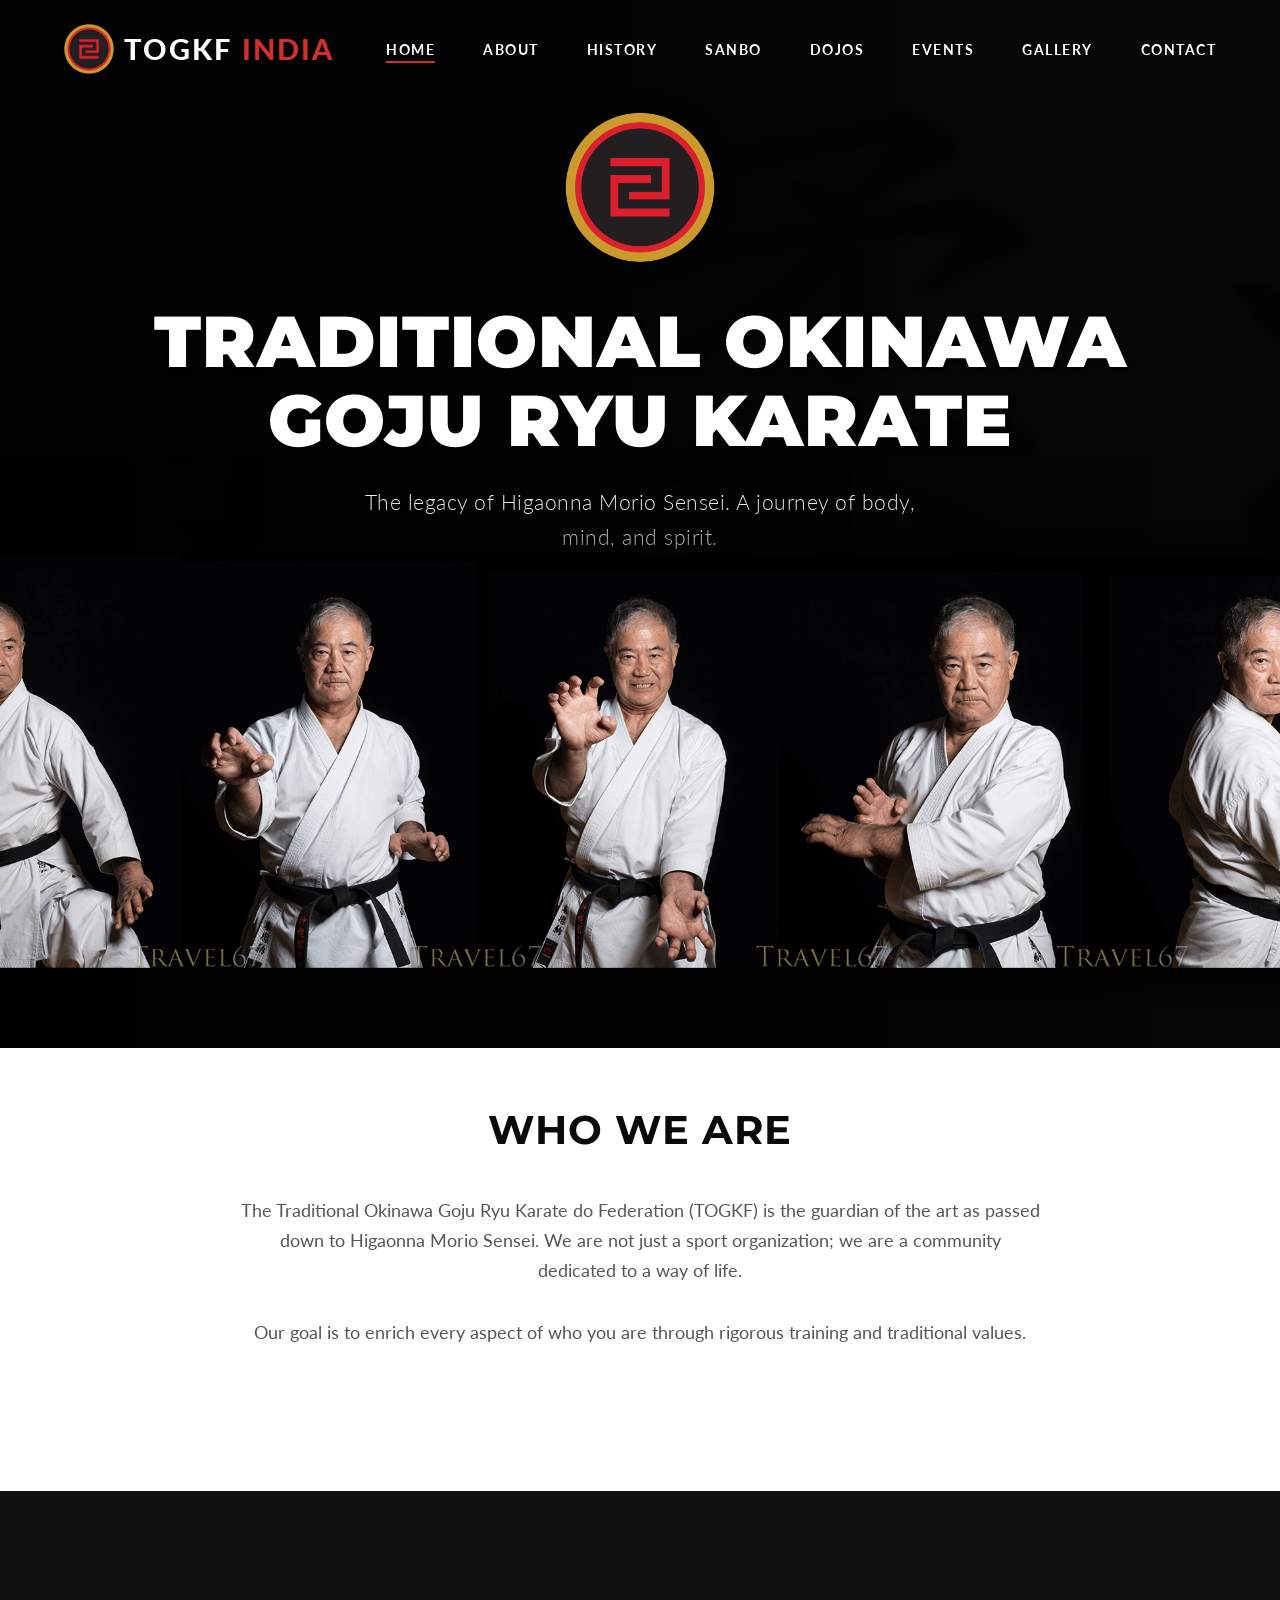
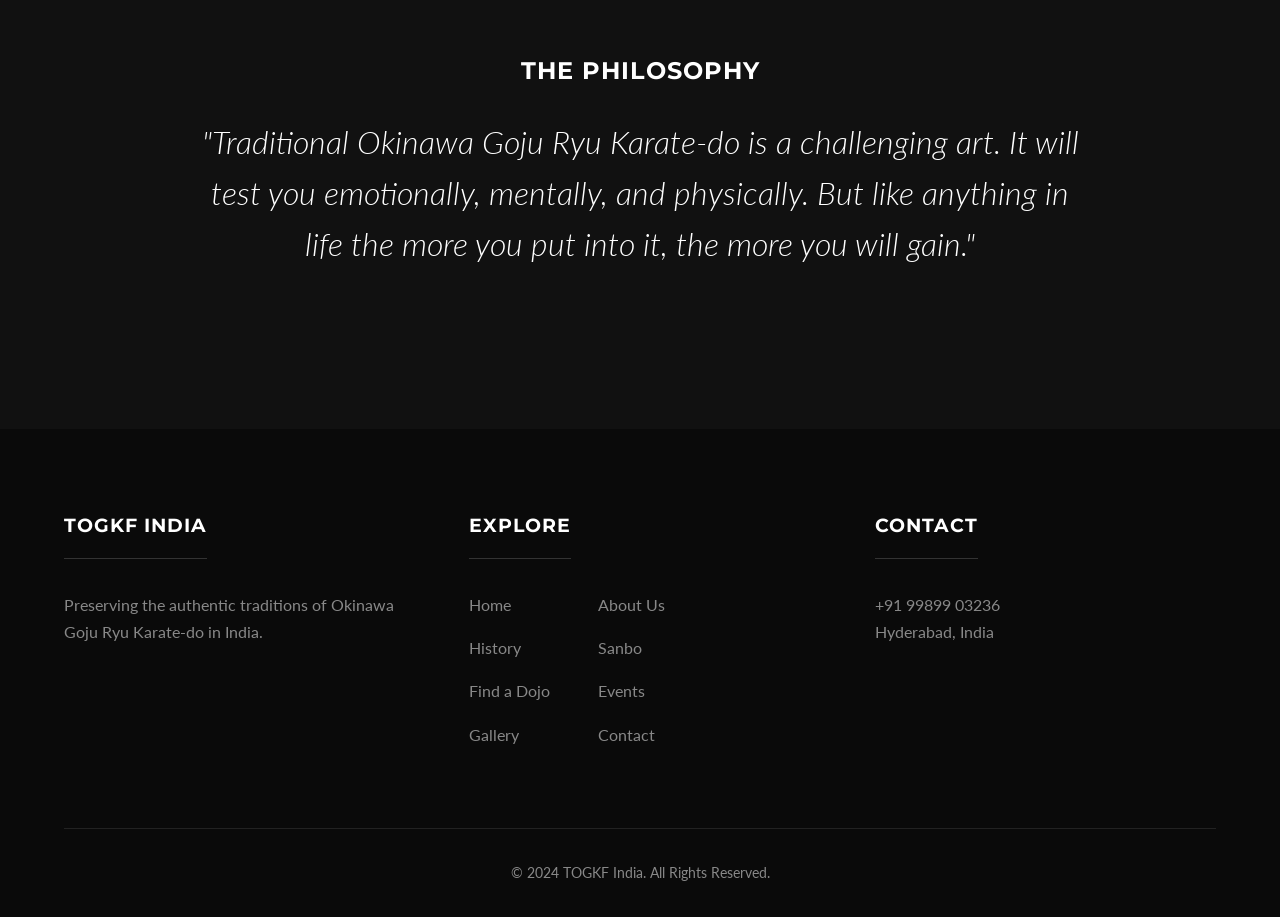
==== index.html @ 1899f780 "endpoint fix" ====
<!DOCTYPE html>
<html lang="en">

<head>
    <meta charset="UTF-8">
    <meta name="viewport" content="width=device-width, initial-scale=1.0">
    <title>TOGKF India - Traditional Okinawa Goju Ryu Karate Federation</title>
    <meta name="description"
        content="Official website of Traditional Okinawa Goju Ryu Karate Federation (TOGKF) in India. Preserving the legacy of Higaonna Morio Sensei.">
    <link rel="icon" type="image/png" href="assets/togkf_logo.png">
    <link rel="stylesheet" href="css/style.css">
    <!-- Google tag (gtag.js) -->
    <script async src="https://www.googletagmanager.com/gtag/js?id=G-C6S437FDSE"></script>
    <script>
        window.dataLayer = window.dataLayer || [];
        function gtag() { dataLayer.push(arguments); }
        gtag('js', new Date());

        gtag('config', 'G-C6S437FDSE');
    </script>
</head>

<body>
    <header>
        <nav>
            <a href="/index" class="logo">
                <img src="assets/togkf_logo.png" alt="TOGKF Logo">
                TOGKF <span>INDIA</span>
            </a>
            <ul class="nav-links">
                <li><a href="/index" class="active">Home</a></li>
                <li><a href="/about">About</a></li>
                <li><a href="/history">History</a></li>
                <li><a href="/skgk">Sanbo</a></li>
                <li><a href="/dojo">Dojos</a></li>
                <li><a href="/events">Events</a></li>
                <li><a href="/gallery">Gallery</a></li>
                <li><a href="/contact">Contact</a></li>
            </ul>
            <div class="hamburger">
                <span class="bar"></span>
                <span class="bar"></span>
                <span class="bar"></span>
            </div>
        </nav>
    </header>

    <main>
        <section class="hero">
            <div class="container hero-grid">
                <div class="hero-content">
                    <img src="assets/togkf_logo.png" alt="TOGKF Logo" class="hero-big-logo">
                    <h1>Traditional Okinawa<br>Goju Ryu Karate</h1>
                    <p>The legacy of Higaonna Morio Sensei. A journey of body, mind, and spirit.</p>
                </div>
                <div class="hero-image">
                    <img src="assets/hs.png" alt="Higaonna Morio Sensei">
                </div>
            </div>
        </section>

        <section class="about-preview fade-in-section">
            <div class="container">
                <div class="about-grid">
                    <div class="about-text"
                        style="grid-column: 1 / -1; text-align: center; max-width: 800px; margin: 0 auto;">
                        <h2>Who We Are</h2>
                        <p>The Traditional Okinawa Goju Ryu Karate do Federation (TOGKF) is the guardian of the art as
                            passed down to Higaonna Morio Sensei. We are not just a sport organization; we are a
                            community dedicated to a way of life.</p>
                        <p>Our goal is to enrich every aspect of who you are through rigorous training and traditional
                            values.</p>
                        <a href="/about" class="btn">Discover Our Story</a>
                    </div>
                </div>
            </div>
        </section>

        <section class="philosophy fade-in-section">
            <div class="container">
                <h2>The Philosophy</h2>
                <p>"Traditional Okinawa Goju Ryu Karate-do is a challenging art. It will test you emotionally, mentally,
                    and physically. But like anything in life the more you put into it, the more you will gain."</p>
            </div>
        </section>
    </main>

    <footer>
        <div class="container">
            <div class="footer-content">
                <div class="footer-section">
                    <h3>TOGKF India</h3>
                    <p>Preserving the authentic traditions of Okinawa Goju Ryu Karate-do in India.</p>
                </div>
                <div class="footer-section">
                    <h3>Explore</h3>
                    <ul class="footer-explore-grid">
                        <li><a href="/index">Home</a></li>
                        <li><a href="/about">About Us</a></li>
                        <li><a href="/history">History</a></li>
                        <li><a href="/skgk">Sanbo</a></li>
                        <li><a href="/dojo">Find a Dojo</a></li>
                        <li><a href="/events">Events</a></li>
                        <li><a href="/gallery">Gallery</a></li>
                        <li><a href="/contact">Contact</a></li>
                    </ul>
                </div>
                <div class="footer-section">
                    <h3>Contact</h3>

                    <p><a href="tel:+919989903236">+91 99899 03236</a></p>
                    <p>Hyderabad, India</p>
                </div>
            </div>
            <div class="footer-bottom">
                <p>&copy; 2024 TOGKF India. All Rights Reserved.</p>
            </div>
        </div>
    </footer>

    <script src="js/main.js"></script>
</body>

</html>
---- css/style.css ----
@import url('https://fonts.googleapis.com/css2?family=Lato:wght@300;400;700&family=Montserrat:wght@400;700;900&display=swap');

:root {
    --primary-color: #0a0a0a;
    /* Almost black */
    --secondary-color: #ffffff;
    --accent-color: #D32F2F;
    /* Deep Red */
    --text-color: #e0e0e0;
    /* Off-white for dark mode feel */
    --text-dark: #333333;
    --bg-dark: #111111;
    --bg-light: #f9f9f9;
    --font-heading: 'Montserrat', sans-serif;
    --font-body: 'Lato', sans-serif;
    --transition: all 0.4s cubic-bezier(0.165, 0.84, 0.44, 1);
}

* {
    margin: 0;
    padding: 0;
    box-sizing: border-box;
}

body {
    font-family: var(--font-body);
    line-height: 1.7;
    color: var(--text-dark);
    background-color: var(--secondary-color);
    overflow-x: hidden;
}

h1,
h2,
h3,
h4 {
    font-family: var(--font-heading);
    font-weight: 700;
    color: var(--primary-color);
    text-transform: uppercase;
    letter-spacing: 1px;
    margin-bottom: 1.5rem;
}

a {
    text-decoration: none;
    color: inherit;
    transition: var(--transition);
}

/* --- Navigation --- */
header {
    position: fixed;
    width: 100%;
    top: 0;
    z-index: 1000;
    transition: var(--transition);
    padding: 1.5rem 0;
    background: transparent;
}

header.scrolled {
    background: rgba(255, 255, 255, 0.95);
    padding: 1rem 0;
    box-shadow: 0 4px 20px rgba(0, 0, 0, 0.05);
    backdrop-filter: blur(10px);
}

nav {
    display: flex;
    justify-content: space-between;
    align-items: center;
    width: 90%;
    max-width: 1400px;
    margin: 0 auto;
}

.logo {
    font-size: 1.8rem;
    font-weight: 900;
    color: var(--secondary-color);
    /* White initially */
    letter-spacing: 2px;
    display: flex;
    align-items: center;
    gap: 10px;
}

.logo img {
    height: 50px;
    width: auto;
}

header.scrolled .logo {
    color: var(--primary-color);
}

.logo span {
    color: var(--accent-color);
}

.nav-links {
    display: flex;
    list-style: none;
    gap: 3rem;
}

.nav-links li a {
    font-weight: 700;
    font-size: 0.85rem;
    color: var(--secondary-color);
    text-transform: uppercase;
    letter-spacing: 1.5px;
    position: relative;
}

header.scrolled .nav-links li a {
    color: var(--primary-color);
}

.nav-links li a::after {
    content: '';
    position: absolute;
    width: 0;
    height: 2px;
    bottom: -5px;
    left: 0;
    background-color: var(--accent-color);
    transition: var(--transition);
}

.nav-links li a:hover::after,
.nav-links li a.active::after {
    width: 100%;
}

.hamburger {
    display: none;
    cursor: pointer;
}

.bar {
    display: block;
    width: 30px;
    height: 2px;
    margin: 6px auto;
    background-color: var(--secondary-color);
    transition: var(--transition);
}

header.scrolled .bar {
    background-color: var(--primary-color);
}

/* Keep header text white on pages that have a dark header (inline style or `.dark` class) */
header.dark,
header[style*="#0a0a0a"] {
    background: var(--primary-color);
}

header.dark .logo,
header[style*="#0a0a0a"] .logo,
header.dark .nav-links li a,
header[style*="#0a0a0a"] .nav-links li a {
    color: var(--secondary-color);
}

header.dark.scrolled,
header[style*="#0a0a0a"].scrolled {
    background: rgba(10, 10, 10, 0.95);
    box-shadow: 0 4px 20px rgba(0, 0, 0, 0.15);
}

header.dark.scrolled .logo,
header[style*="#0a0a0a"].scrolled .logo,
header.dark.scrolled .nav-links li a,
header[style*="#0a0a0a"].scrolled .nav-links li a {
    color: var(--secondary-color);
}

header.dark .bar,
header[style*="#0a0a0a"] .bar,
header.dark.scrolled .bar,
header[style*="#0a0a0a"].scrolled .bar {
    background-color: var(--secondary-color);
}

header.dark .hamburger.active .bar,
header[style*="#0a0a0a"] .hamburger.active .bar {
    background-color: var(--secondary-color);
}

/* --- Hero Section --- */
.hero {
    min-height: 100vh;
    padding-top: 80px;
    /* Account for fixed header */
    background-image: linear-gradient(to right, rgba(0, 0, 0, 0.9), rgba(0, 0, 0, 0.4)), url('../assets/banner.png');
    background-size: cover;
    background-repeat: no-repeat;
    background-position: center;
    background-color: var(--primary-color);
    display: flex;
    align-items: center;
    position: relative;
    overflow: hidden;
}

.hero-grid {
    display: flex;
    flex-direction: column;
    justify-content: center;
    align-items: center;
    gap: 2rem;
    width: 100%;
    height: 100%;
    text-align: center;
}

.hero-content {
    padding: 2rem 0 2rem;
    opacity: 0;
    transform: translateY(-30px);
    animation: fadeInDown 1s ease forwards 0.2s;
    text-align: center;
}

.hero-big-logo {
    width: 150px;
    height: auto;
    margin-bottom: 2rem;
    filter: drop-shadow(0 0 10px rgba(0, 0, 0, 0.5));
    animation: fadeInUp 1s ease forwards 0.3s;
    opacity: 0;
}

.hero-content h1 {
    font-size: 4.5rem;
    font-weight: 900;
    color: var(--secondary-color);
    margin-bottom: 1.5rem;
    line-height: 1.1;
    text-shadow: 2px 2px 4px rgba(0, 0, 0, 0.5);
}

.hero-content p {
    font-size: 1.3rem;
    font-weight: 300;
    margin: 0 auto 3rem auto;
    letter-spacing: 0.5px;
    max-width: 600px;
    text-shadow: 1px 1px 2px rgba(0, 0, 0, 0.5);
    color: var(--secondary-color);
}

.hero-image {
    position: relative;
    height: auto;
    width: 100%;
    display: flex;
    justify-content: center;
    align-items: flex-end;
    opacity: 0;
    transform: translateY(30px);
    /* Slide up from bottom */
    animation: fadeInUp 1s ease forwards 0.5s;
    /* Animate from bottom */
    margin-bottom: 2rem;
}

.hero-image img {
    max-width: 100%;
    max-height: 78vh;
    /* Adjust height to fit with text - increased by 30% */
    object-fit: contain;
    filter: drop-shadow(0 0 30px rgba(0, 0, 0, 0.9));
    /* Stronger shadow */
    transform: scale(1.37);
    transform-origin: bottom center;
    transition: transform 0.5s ease;
}

@keyframes fadeInDown {
    to {
        opacity: 1;
        transform: translateY(0);
    }
}

.btn {
    display: inline-block;
    padding: 1rem 3rem;
    background: transparent;
    color: var(--secondary-color);
    border: 2px solid var(--secondary-color);
    font-weight: 700;
    text-transform: uppercase;
    letter-spacing: 2px;
    cursor: pointer;
    transition: var(--transition);
}

.btn:hover {
    background: var(--secondary-color);
    color: var(--primary-color);
    transform: translateY(-3px);
    box-shadow: 0 10px 20px rgba(0, 0, 0, 0.2);
}

.btn-primary {
    background: var(--accent-color);
    border-color: var(--accent-color);
}

.btn-primary:hover {
    background: #b71c1c;
    border-color: #b71c1c;
    color: var(--secondary-color);
}

/* --- Sections --- */
section {
    padding: 3rem 0;
}

.container {
    width: 90%;
    max-width: 1200px;
    margin: 0 auto;
}

.section-title {
    text-align: center;
    font-size: 2.5rem;
    margin-bottom: 5rem;
    position: relative;
    display: inline-block;
    left: 50%;
    transform: translateX(-50%);
}

.section-title::after {
    content: '';
    display: block;
    width: 60px;
    height: 4px;
    background: var(--accent-color);
    margin: 15px auto 0;
}

/* --- About Preview --- */
.about-preview {
    background-color: var(--secondary-color);
}

.about-grid {
    display: grid;
    grid-template-columns: 1fr 1fr;
    gap: 4rem;
    align-items: center;
}

.about-text h2 {
    font-size: 2.5rem;
    margin-bottom: 2rem;
}

.about-text p {
    margin-bottom: 2rem;
    font-size: 1.1rem;
    color: #555;
}

.about-image {
    height: 500px;
    background: #f0f0f0;
    position: relative;
    overflow: hidden;
    box-shadow: 0 20px 40px rgba(0, 0, 0, 0.1);
}

.about-image img {
    width: 100%;
    height: 100%;
    object-fit: contain;
    transition: transform 0.8s ease;
}

.about-image:hover img {
    transform: scale(1.05);
}

/* --- Philosophy --- */
.philosophy {
    background-color: var(--bg-dark);
    color: var(--secondary-color);
    text-align: center;
    padding: 10rem 0;
}

.philosophy h2 {
    color: var(--secondary-color);
}

.philosophy p {
    font-size: 2rem;
    font-weight: 300;
    font-style: italic;
    max-width: 900px;
    margin: 0 auto;
    line-height: 1.6;
}

/* --- Cards (Dojo/News) --- */
.card-grid {
    display: grid;
    grid-template-columns: repeat(auto-fit, minmax(300px, 1fr));
    gap: 3rem;
}

.dojo-layout {
    display: grid;
    grid-template-columns: 1fr 1fr;
    gap: 3rem;
}

.dojo-layout .card:first-child {
    grid-column: 1 / -1;
}

.card {
    background: var(--secondary-color);
    padding: 2rem;
    border-radius: 0;
    /* Sharp edges for modern feel */
    box-shadow: 0 10px 30px rgba(0, 0, 0, 0.05);
    transition: var(--transition);
    border-top: 3px solid transparent;
}

.card:hover {
    transform: translateY(-10px);
    box-shadow: 0 20px 40px rgba(0, 0, 0, 0.1);
    border-top-color: var(--accent-color);
}

.card h3 {
    font-size: 1.5rem;
    margin-bottom: 1rem;
}

.card p {
    color: #666;
    margin-bottom: 0.5rem;
}

/* --- Contact Form --- */
.contact-form input,
.contact-form textarea {
    width: 100%;
    padding: 1rem;
    margin-bottom: 1.5rem;
    border: 1px solid #ddd;
    background: #f9f9f9;
    font-family: var(--font-body);
    font-size: 1rem;
    transition: var(--transition);
}

.contact-form input:focus,
.contact-form textarea:focus {
    outline: none;
    border-color: var(--primary-color);
    background: #fff;
}

/* --- Footer --- */
footer {
    background: var(--primary-color);
    color: #888;
    padding: 5rem 0 2rem;
}

.footer-content {
    display: grid;
    grid-template-columns: repeat(auto-fit, minmax(250px, 1fr));
    gap: 4rem;
    margin-bottom: 4rem;
}

.footer-section h3 {
    color: var(--secondary-color);
    font-size: 1.2rem;
    margin-bottom: 2rem;
    border-bottom: 1px solid #333;
    padding-bottom: 1rem;
    display: inline-block;
}

.footer-section ul li {
    margin-bottom: 1rem;
}

.footer-explore-grid {
    display: grid;
    grid-template-columns: repeat(2, max-content);
    gap: 0 3rem;
    list-style: none;
    padding: 0;
}

.footer-section ul li a:hover {
    color: var(--secondary-color);
    padding-left: 5px;
}

.footer-bottom {
    text-align: center;
    padding-top: 2rem;
    border-top: 1px solid #222;
    font-size: 0.9rem;
}

/* --- Gallery and Events --- */
/* Gallery Grid */
.gallery-grid {
    display: grid;
    grid-template-columns: repeat(auto-fit, minmax(220px, 1fr));
    gap: 1rem;
    align-items: start;
    margin-top: 2rem;
}

/* Individual gallery item */
.gallery-item {
    position: relative;
    overflow: hidden;
    border-radius: 4px;
    background: #f4f4f4;
    box-shadow: 0 8px 20px rgba(0, 0, 0, 0.06);
}

.gallery-item img {
    width: 100%;
    height: 220px;
    object-fit: cover;
    display: block;
    transition: transform 0.5s ease, filter 0.4s ease;
}

.gallery-item:hover img {
    transform: scale(1.05);
    filter: saturate(1.05) contrast(1.02);
}

.gallery-caption {
    padding: 0.5rem 0.75rem;
    font-size: 0.9rem;
    color: #666;
    text-align: center;
    display: none;
}

.event-title {
    font-size: 2rem;
    margin-bottom: 2rem;
    padding-bottom: 0.5rem;
    border-bottom: 2px solid var(--accent-color);
    display: inline-block;
}

.gallery-section {
    padding: 4rem 0;
}

/* --- Lightbox --- */
.lightbox {
    display: none;
    position: fixed;
    z-index: 2000;
    left: 0;
    top: 0;
    width: 100%;
    height: 100%;
    background-color: rgba(0, 0, 0, 0.4);
    backdrop-filter: blur(10px);
    justify-content: center;
    align-items: center;
    flex-direction: column;
}

.lightbox.active {
    display: flex;
}

.lightbox-content {
    position: relative;
    max-width: 90%;
    max-height: 80vh;
    display: flex;
    flex-direction: column;
    align-items: center;
}

.lightbox-content img {
    max-width: 100%;
    max-height: 80vh;
    object-fit: contain;
    box-shadow: 0 0 50px rgba(0, 0, 0, 0.5);
    border: 5px solid rgba(255, 255, 255, 0.1);
}

.lightbox-caption {
    margin-top: 20px;
    color: #fff;
    font-size: 1.2rem;
    font-family: var(--font-heading);
    text-align: center;
}

.lightbox-close {
    position: absolute;
    top: 30px;
    right: 40px;
    color: #fff;
    font-size: 40px;
    font-weight: bold;
    cursor: pointer;
    transition: var(--transition);
    z-index: 2100;
}

.lightbox-close:hover {
    color: var(--accent-color);
    transform: rotate(90deg);
}

.lightbox-prev,
.lightbox-next {
    cursor: pointer;
    position: absolute;
    top: 50%;
    width: auto;
    padding: 16px;
    margin-top: -50px;
    color: white;
    font-weight: bold;
    font-size: 30px;
    transition: 0.6s ease;
    border-radius: 0 3px 3px 0;
    user-select: none;
    background: rgba(0, 0, 0, 0.3);
    border: none;
    outline: none;
}

.lightbox-next {
    right: 40px;
    border-radius: 3px 0 0 3px;
}

.lightbox-prev {
    left: 40px;
}

.lightbox-prev:hover,
.lightbox-next:hover {
    background-color: var(--accent-color);
}

@media (max-width: 768px) {
    .lightbox-content {
        max-width: 95%;
    }

    .lightbox-prev,
    .lightbox-next {
        padding: 8px;
        font-size: 18px;
        background: rgba(0, 0, 0, 0.5);
    }

    .lightbox-close {
        top: 15px;
        right: 15px;
        font-size: 30px;
    }

    .lightbox-caption {
        font-size: 1rem;
        margin-top: 10px;
    }
}

/* Events (extends .card) */
.event-date {
    display: inline-block;
    margin-bottom: 0.75rem;
    color: var(--accent-color);
    font-weight: 700;
    font-size: 0.95rem;
}

.event-meta {
    color: #777;
    font-size: 0.95rem;
    margin-bottom: 1rem;
}

.event-actions {
    margin-top: 1rem;
    display: flex;
    gap: 1rem;
    flex-wrap: wrap;
}

/* --- Animations --- */
@keyframes fadeInUp {
    to {
        opacity: 1;
        transform: translateY(0);
    }
}

.fade-in-section {
    opacity: 0;
    transform: translateY(30px);
    transition: opacity 0.8s ease-out, transform 0.8s ease-out;
    will-change: opacity, visibility;
}

.fade-in-section.is-visible {
    opacity: 1;
    transform: none;
}

/* --- Responsive --- */
@media (max-width: 968px) {
    .hero-image img {
        max-height: 65vh;
    }

    .hero-content h1 {
        font-size: 3rem;
    }
}

/* ========================================
   LINEAGE TREE SECTION
   Japanese/Okinawa Inspired Design
======================================== */

.lineage-section {
    position: relative;
    padding: 6rem 0;
    background: linear-gradient(180deg, #0a0a0a 0%, #1a1a2e 50%, #0a0a0a 100%);
    overflow: hidden;
}

/* Background Decorative Elements */
.lineage-bg-elements {
    position: absolute;
    top: 0;
    left: 0;
    width: 100%;
    height: 100%;
    pointer-events: none;
    overflow: hidden;
}

/* Seigaiha (Japanese Wave Pattern) */
.seigaiha-pattern {
    position: absolute;
    top: 0;
    left: 0;
    width: 100%;
    height: 100%;
    opacity: 0.03;
    background-image:
        radial-gradient(circle at 0% 50%, transparent 70%, rgba(211, 47, 47, 0.3) 70.5%, transparent 71%),
        radial-gradient(circle at 100% 50%, transparent 70%, rgba(211, 47, 47, 0.3) 70.5%, transparent 71%),
        radial-gradient(circle at 50% 0%, transparent 70%, rgba(211, 47, 47, 0.3) 70.5%, transparent 71%),
        radial-gradient(circle at 50% 100%, transparent 70%, rgba(211, 47, 47, 0.3) 70.5%, transparent 71%);
    background-size: 60px 30px;
    background-position: 0 0, 30px 15px, 0 0, 30px 15px;
    animation: waveFloat 20s linear infinite;
}

@keyframes waveFloat {
    0% {
        transform: translateY(0);
    }

    100% {
        transform: translateY(30px);
    }
}

/* Bamboo Decorations */
.bamboo-left,
.bamboo-right {
    position: absolute;
    top: 0;
    width: 80px;
    height: 100%;
    background: linear-gradient(90deg,
            transparent 0%,
            rgba(76, 153, 76, 0.05) 30%,
            rgba(76, 153, 76, 0.08) 50%,
            rgba(76, 153, 76, 0.05) 70%,
            transparent 100%);
}

.bamboo-left {
    left: 0;
}

.bamboo-right {
    right: 0;
}

.bamboo-left::before,
.bamboo-left::after,
.bamboo-right::before,
.bamboo-right::after {
    content: '';
    position: absolute;
    width: 4px;
    height: 100%;
    background: linear-gradient(180deg,
            transparent,
            rgba(100, 180, 100, 0.15) 10%,
            rgba(100, 180, 100, 0.2) 50%,
            rgba(100, 180, 100, 0.15) 90%,
            transparent);
}

.bamboo-left::before {
    left: 20px;
}

.bamboo-left::after {
    left: 50px;
}

.bamboo-right::before {
    right: 20px;
}

.bamboo-right::after {
    right: 50px;
}

/* Lineage Title */
.lineage-title {
    text-align: center;
    font-size: 2.8rem;
    color: #fff;
    margin-bottom: 0.5rem;
    display: flex;
    align-items: center;
    justify-content: center;
    gap: 1.5rem;
    text-shadow: 0 0 30px rgba(211, 47, 47, 0.3);
}

.kanji-decoration {
    font-size: 3.5rem;
    color: var(--accent-color);
    font-family: "Hiragino Mincho Pro", "Yu Mincho", serif;
    text-shadow: 0 0 20px rgba(211, 47, 47, 0.5);
    animation: kanjiPulse 3s ease-in-out infinite;
}

@keyframes kanjiPulse {

    0%,
    100% {
        opacity: 0.7;
        transform: scale(1);
    }

    50% {
        opacity: 1;
        transform: scale(1.05);
    }
}

.lineage-subtitle {
    text-align: center;
    font-size: 1.2rem;
    color: rgba(255, 255, 255, 0.6);
    font-style: italic;
    margin-bottom: 4rem;
    letter-spacing: 2px;
}

/* Lineage Tree Container */
.lineage-tree {
    display: flex;
    flex-direction: column;
    align-items: center;
    position: relative;
}

/* Each Level */
.lineage-level {
    display: flex;
    justify-content: center;
    position: relative;
    z-index: 2;
}

.lineage-level.horizontal-row {
    gap: 2rem;
    flex-wrap: wrap;
    max-width: 100%;
    padding: 0 1rem;
}

/* Individual Node */
.lineage-node {
    display: flex;
    flex-direction: column;
    align-items: center;
    position: relative;
    padding: 1.5rem;
    transition: all 0.4s ease;
}

/* Connector line below horizontal line to student nodes */
.lineage-level.horizontal-row>.lineage-node.student::before,
.lineage-level.horizontal-row>.yonesato-branch-wrapper::before {
    content: '';
    position: absolute;
    top: 0;
    left: 50%;
    transform: translateX(-50%);
    width: 2px;
    height: 40px;
    background: linear-gradient(180deg, var(--accent-color), rgba(211, 47, 47, 0.3));
}

/* Red dot at the top of connector line (touching horizontal line) */
.lineage-level.horizontal-row>.lineage-node.student::after,
.lineage-level.horizontal-row>.yonesato-branch-wrapper::after {
    content: '';
    position: absolute;
    top: -4px;
    left: 50%;
    transform: translateX(-50%);
    width: 8px;
    height: 8px;
    background: var(--accent-color);
    border-radius: 50%;
    box-shadow: 0 0 10px var(--accent-color);
}

.lineage-node:hover {
    transform: translateY(-5px);
}

/* Node Glow Effect */
.node-glow {
    position: absolute;
    top: 50%;
    left: 50%;
    transform: translate(-50%, -50%);
    width: 180px;
    height: 180px;
    background: radial-gradient(circle, rgba(211, 47, 47, 0.2) 0%, transparent 70%);
    border-radius: 50%;
    z-index: 0;
    animation: glowPulse 4s ease-in-out infinite;
}

.node-glow.gold {
    background: radial-gradient(circle, rgba(255, 215, 0, 0.3) 0%, transparent 70%);
}

.node-glow.india-glow {
    background: radial-gradient(circle, rgba(255, 153, 51, 0.3) 0%, rgba(19, 136, 8, 0.2) 50%, transparent 70%);
}

@keyframes glowPulse {

    0%,
    100% {
        opacity: 0.5;
        transform: translate(-50%, -50%) scale(1);
    }

    50% {
        opacity: 1;
        transform: translate(-50%, -50%) scale(1.1);
    }
}

/* Photo Frame */
.photo-frame {
    width: 156px;
    height: 156px;
    position: relative;
    z-index: 1;
}

.founder .photo-frame,
.master .photo-frame,
.grandmaster .photo-frame {
    width: 182px;
    height: 182px;
}

.student .photo-frame {
    width: 130px;
    height: 130px;
}

.photo-placeholder {
    width: 100%;
    height: 100%;
    border-radius: 50%;
    background: linear-gradient(135deg, #1a1a2e 0%, #2d2d44 100%);
    border: 3px solid var(--accent-color);
    display: flex;
    align-items: center;
    justify-content: center;
    position: relative;
    overflow: hidden;
    box-shadow:
        0 0 20px rgba(211, 47, 47, 0.3),
        inset 0 0 30px rgba(0, 0, 0, 0.5);
    transition: all 0.4s ease;
}

.founder .photo-placeholder {
    border-width: 4px;
    box-shadow:
        0 0 30px rgba(211, 47, 47, 0.4),
        inset 0 0 30px rgba(0, 0, 0, 0.5);
}

.gold-frame .photo-placeholder,
.gold-bg {
    border-color: #ffd700 !important;
    box-shadow:
        0 0 30px rgba(255, 215, 0, 0.4),
        inset 0 0 30px rgba(0, 0, 0, 0.5) !important;
}

.india-frame .photo-placeholder,
.india-bg {
    border-color: #ff9933 !important;
    background: linear-gradient(135deg, #1a2e1a 0%, #2d442d 100%) !important;
    box-shadow:
        0 0 30px rgba(255, 153, 51, 0.4),
        inset 0 0 30px rgba(0, 0, 0, 0.5) !important;
}

.placeholder-icon {
    font-size: 2.5rem;
    font-family: "Hiragino Mincho Pro", "Yu Mincho", serif;
    color: rgba(255, 255, 255, 0.4);
    font-weight: 300;
}

.student .placeholder-icon {
    font-size: 2rem;
    font-family: var(--font-heading);
}

/* Frame Decoration (corner accents) */
.frame-decoration {
    display: none;
    position: absolute;
    top: -8px;
    left: -8px;
    right: -8px;
    bottom: -8px;
    border: 1px solid rgba(211, 47, 47, 0.3);
    border-radius: 50%;
    pointer-events: none;
}

.frame-decoration::before,
.frame-decoration::after {
    content: '';
    position: absolute;
    width: 10px;
    height: 10px;
    border: 2px solid var(--accent-color);
}

.frame-decoration::before {
    top: 10px;
    left: 10px;
    border-right: none;
    border-bottom: none;
}

.frame-decoration::after {
    bottom: 10px;
    right: 10px;
    border-left: none;
    border-top: none;
}

/* Node Info */
.node-info {
    text-align: center;
    margin-top: 1rem;
    z-index: 1;
}

.sensei-name {
    font-size: 1.1rem;
    color: #fff;
    margin-bottom: 0.25rem;
    text-transform: none;
    letter-spacing: 1px;
    text-shadow: 0 2px 10px rgba(0, 0, 0, 0.5);
}

.student .sensei-name {
    font-size: 0.95rem;
}

.sensei-title {
    font-size: 0.85rem;
    color: rgba(255, 255, 255, 0.5);
    margin-bottom: 0.5rem;
}

.era-badge {
    display: inline-block;
    padding: 0.25rem 0.75rem;
    background: rgba(211, 47, 47, 0.2);
    border: 1px solid rgba(211, 47, 47, 0.4);
    border-radius: 20px;
    font-size: 0.75rem;
    color: var(--accent-color);
    font-weight: 700;
    letter-spacing: 1px;
}

.gold-badge {
    background: rgba(255, 215, 0, 0.2) !important;
    border-color: rgba(255, 215, 0, 0.4) !important;
    color: #ffd700 !important;
}

.india-badge {
    background: linear-gradient(90deg, rgba(255, 153, 51, 0.2), rgba(19, 136, 8, 0.2)) !important;
    border-color: rgba(255, 153, 51, 0.4) !important;
    color: #ff9933 !important;
}

/* ========================
   TREE CONNECTORS
======================== */

.tree-connector {
    position: relative;
    z-index: 1;
}

/* Vertical Connector */
.tree-connector.vertical {
    height: 80px;
    display: flex;
    flex-direction: column;
    align-items: center;
    justify-content: center;
}

.connector-line {
    width: 2px;
    height: 100%;
    background: linear-gradient(180deg, var(--accent-color), rgba(211, 47, 47, 0.3));
    position: relative;
}

.connector-line::before {
    content: '';
    position: absolute;
    top: 0;
    left: 50%;
    transform: translateX(-50%);
    width: 8px;
    height: 8px;
    background: var(--accent-color);
    border-radius: 50%;
    box-shadow: 0 0 10px var(--accent-color);
}

.connector-ornament {
    position: absolute;
    top: 50%;
    left: 50%;
    transform: translate(-50%, -50%);
    width: 36px;
    height: 36px;
    background: #1a1a2e;
    border: 2px solid var(--accent-color);
    border-radius: 50%;
    display: flex;
    align-items: center;
    justify-content: center;
    box-shadow: 0 0 15px rgba(211, 47, 47, 0.3);
}

.connector-ornament span {
    font-family: "Hiragino Mincho Pro", "Yu Mincho", serif;
    font-size: 1rem;
    color: var(--accent-color);
}

/* Branch Connector (one to many) */
.tree-connector.branch {
    height: 40px;
    width: 95%;
    max-width: 900px;
    display: flex;
    flex-direction: column;
    align-items: center;
    position: relative;
}

.branch-stem {
    width: 2px;
    height: 38px;
    background: linear-gradient(180deg, var(--accent-color), rgba(211, 47, 47, 0.5));
}

.branch-horizontal {
    width: 100%;
    height: 2px;
    background: linear-gradient(90deg,
            transparent 0%,
            rgba(211, 47, 47, 0.5) 5%,
            var(--accent-color) 50%,
            rgba(211, 47, 47, 0.5) 95%,
            transparent 100%);
    position: absolute;
    bottom: 0;
}

/* Sub-branch (Yonesato to Vijaya Kumar) */
.yonesato-branch-wrapper {
    display: flex;
    flex-direction: column;
    align-items: center;
    position: relative;
}

.sub-branch-indicator {
    display: none;
}

.tree-connector.sub-branch {
    height: 60px;
    display: flex;
    align-items: center;
    justify-content: center;
    position: relative;
}

.sub-connector-line {
    width: 2px;
    height: 100%;
    background: linear-gradient(180deg,
            rgba(255, 153, 51, 0.8),
            rgba(19, 136, 8, 0.5));
    position: relative;
    margin: 0 auto;
}

.sub-connector-line::before,
.sub-connector-line::after {
    content: '';
    position: absolute;
    left: 50%;
    transform: translateX(-50%);
    width: 10px;
    height: 10px;
    border-radius: 50%;
}

.sub-connector-line::before {
    top: 0;
    background: #ff9933;
    box-shadow: 0 0 10px #ff9933;
}

.sub-connector-line::after {
    bottom: 0;
    background: #138808;
    box-shadow: 0 0 10px #138808;
}

/* India Branch Styling */
.india-branch {
    position: relative;
}

.india-flag-accent {
    position: absolute;
    top: -20px;
    left: 50%;
    transform: translateX(-50%);
    width: 60px;
    height: 4px;
    background: linear-gradient(90deg, #ff9933 33%, #fff 33% 66%, #138808 66%);
    border-radius: 2px;
    opacity: 0.7;
}

/* Highlight Node (Yonesato) */
.highlight-node {
    position: relative;
}


/* ========================
   LEGEND
======================== */

.lineage-legend {
    display: flex;
    justify-content: center;
    gap: 3rem;
    margin-top: 4rem;
    padding-top: 2rem;
    border-top: 1px solid rgba(255, 255, 255, 0.1);
}

.legend-item {
    display: flex;
    align-items: center;
    gap: 0.5rem;
    color: rgba(255, 255, 255, 0.6);
    font-size: 0.85rem;
}

.legend-icon {
    width: 16px;
    height: 16px;
    border-radius: 50%;
    border: 2px solid;
}

.founder-icon {
    border-color: var(--accent-color);
    background: rgba(211, 47, 47, 0.2);
}

.master-icon {
    border-color: #ffd700;
    background: rgba(255, 215, 0, 0.2);
}

.india-icon {
    border-color: #ff9933;
    background: linear-gradient(135deg, rgba(255, 153, 51, 0.2), rgba(19, 136, 8, 0.2));
}

/* ========================
   RESPONSIVE STYLES
======================== */

@media (max-width: 968px) {
    .lineage-title {
        font-size: 2rem;
        gap: 1rem;
    }

    .kanji-decoration {
        font-size: 2.5rem;
    }

    .lineage-level.horizontal-row {
        gap: 1rem;
    }

    .tree-connector.branch {
        width: 90%;
    }

    .lineage-legend {
        gap: 1.5rem;
        flex-wrap: wrap;
    }
}

@media (max-width: 768px) {
    .hamburger {
        display: block;
        z-index: 1001;
    }

    .hamburger.active .bar {
        background-color: var(--primary-color);
    }

    .hamburger.active .bar:nth-child(2) {
        opacity: 0;
    }

    .hamburger.active .bar:nth-child(1) {
        transform: translateY(8px) rotate(45deg);
    }

    .hamburger.active .bar:nth-child(3) {
        transform: translateY(-8px) rotate(-45deg);
    }

    .nav-links {
        position: fixed;
        left: 0;
        top: 0;
        height: 100vh;
        width: 100%;
        background: var(--primary-color);
        flex-direction: column;
        justify-content: center;
        align-items: center;
        gap: 2rem;
        transform: translateX(100%);
        transition: transform 0.4s ease-in-out;
        z-index: 1000;
    }

    .nav-links.active {
        transform: translateX(0);
    }

    .nav-links li a {
        color: var(--secondary-color) !important;
        font-size: 1.5rem;
    }

    .hamburger.active .bar {
        background-color: var(--secondary-color) !important;
    }

    header.nav-active .logo {
        color: var(--secondary-color) !important;
    }

    .hero-content h1 {
        font-size: 2.5rem;
    }

    .about-grid {
        grid-template-columns: 1fr;
    }

    .about-image {
        height: 300px;
        order: -1;
    }

    .dojo-layout {
        grid-template-columns: 1fr;
    }

    /* Gallery on mobile: 2 columns */
    .gallery-grid {
        grid-template-columns: repeat(2, 1fr);
        gap: 0.5rem;
    }

    .gallery-item img {
        height: 150px;
    }

    .page-header h1 {
        font-size: 2rem !important;
    }

    .event-title {
        font-size: 1.5rem;
        margin-bottom: 1.5rem;
    }

    /* Lineage Tree Mobile Styles */
    .lineage-section {
        padding: 4rem 0;
    }

    .lineage-title {
        font-size: 1.5rem;
        flex-direction: column;
        gap: 0.5rem;
    }

    .kanji-decoration {
        font-size: 2rem;
    }

    .lineage-subtitle {
        font-size: 1rem;
        margin-bottom: 2rem;
    }

    .lineage-level.horizontal-row {
        flex-direction: column;
        align-items: center;
        gap: 0.5rem;
    }

    .lineage-node {
        padding: 1rem;
    }

    .photo-frame {
        width: 117px;
        height: 117px;
    }

    .founder .photo-frame,
    .master .photo-frame,
    .grandmaster .photo-frame {
        width: 143px;
        height: 143px;
    }

    .student .photo-frame {
        width: 104px;
        height: 104px;
    }

    .placeholder-icon {
        font-size: 1.8rem;
    }

    .student .placeholder-icon {
        font-size: 1.5rem;
    }

    .sensei-name {
        font-size: 1rem;
    }

    .student .sensei-name {
        font-size: 0.9rem;
    }

    .tree-connector.vertical {
        height: 50px;
    }

    .connector-ornament {
        width: 28px;
        height: 28px;
    }

    .connector-ornament span {
        font-size: 0.8rem;
    }

    .tree-connector.branch {
        height: 40px;
        width: 60px;
    }

    .branch-stem {
        height: 25px;
    }

    .branch-horizontal {
        display: none;
    }

    /* Hide node connectors on mobile since layout is vertical */
    .lineage-level.horizontal-row>.lineage-node.student::before,
    .lineage-level.horizontal-row>.lineage-node.student::after,
    .lineage-level.horizontal-row>.yonesato-branch-wrapper::before,
    .lineage-level.horizontal-row>.yonesato-branch-wrapper::after {
        display: none;
    }

    .highlight-node::after {
        display: none;
    }

    .tree-connector.sub-branch {
        height: 40px;
    }

    .lineage-legend {
        flex-direction: column;
        align-items: center;
        gap: 1rem;
        margin-top: 2rem;
    }

    .bamboo-left,
    .bamboo-right {
        display: none;
    }

    .node-glow {
        width: 120px;
        height: 120px;
    }
}
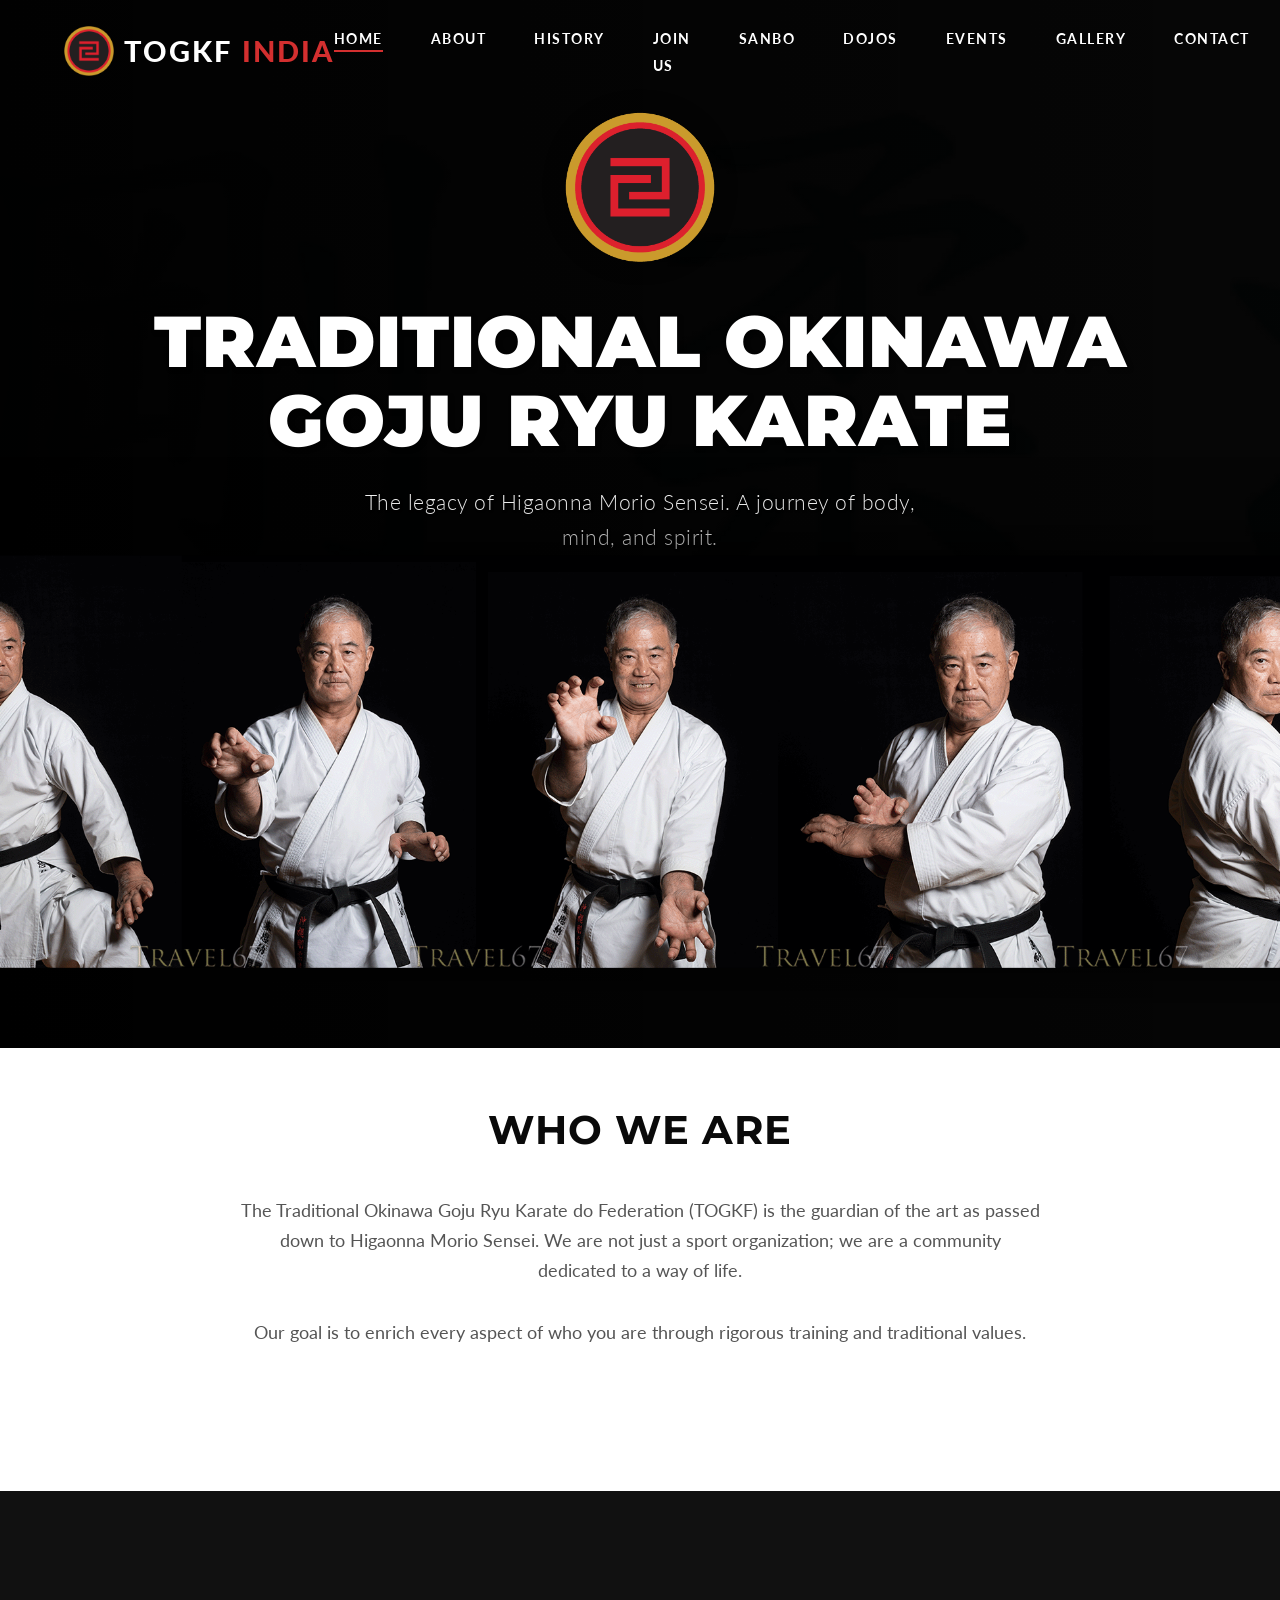
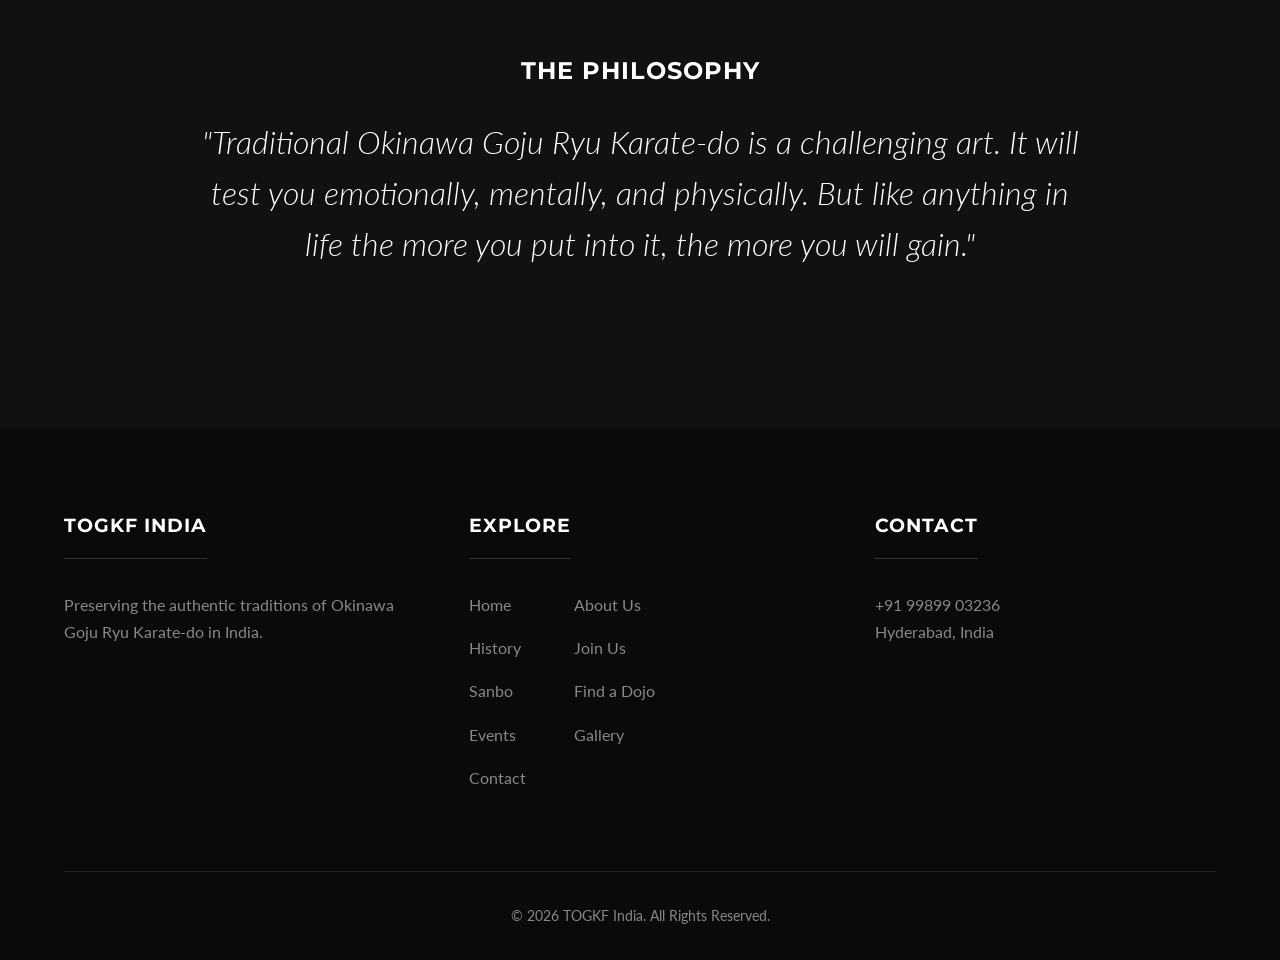
==== commit 39e85337: "add: affiliation page" ====
--- a/index.html
+++ b/index.html
@@ -31,6 +31,7 @@
                 <li><a href="/index" class="active">Home</a></li>
                 <li><a href="/about">About</a></li>
                 <li><a href="/history">History</a></li>
+                <li><a href="/affiliate">Join Us</a></li>
                 <li><a href="/skgk">Sanbo</a></li>
                 <li><a href="/dojo">Dojos</a></li>
                 <li><a href="/events">Events</a></li>
@@ -98,6 +99,7 @@
                         <li><a href="/index">Home</a></li>
                         <li><a href="/about">About Us</a></li>
                         <li><a href="/history">History</a></li>
+                        <li><a href="/affiliate">Join Us</a></li>
                         <li><a href="/skgk">Sanbo</a></li>
                         <li><a href="/dojo">Find a Dojo</a></li>
                         <li><a href="/events">Events</a></li>
@@ -113,7 +115,7 @@
                 </div>
             </div>
             <div class="footer-bottom">
-                <p>&copy; 2024 TOGKF India. All Rights Reserved.</p>
+                <p>&copy; 2026 TOGKF India. All Rights Reserved.</p>
             </div>
         </div>
     </footer>
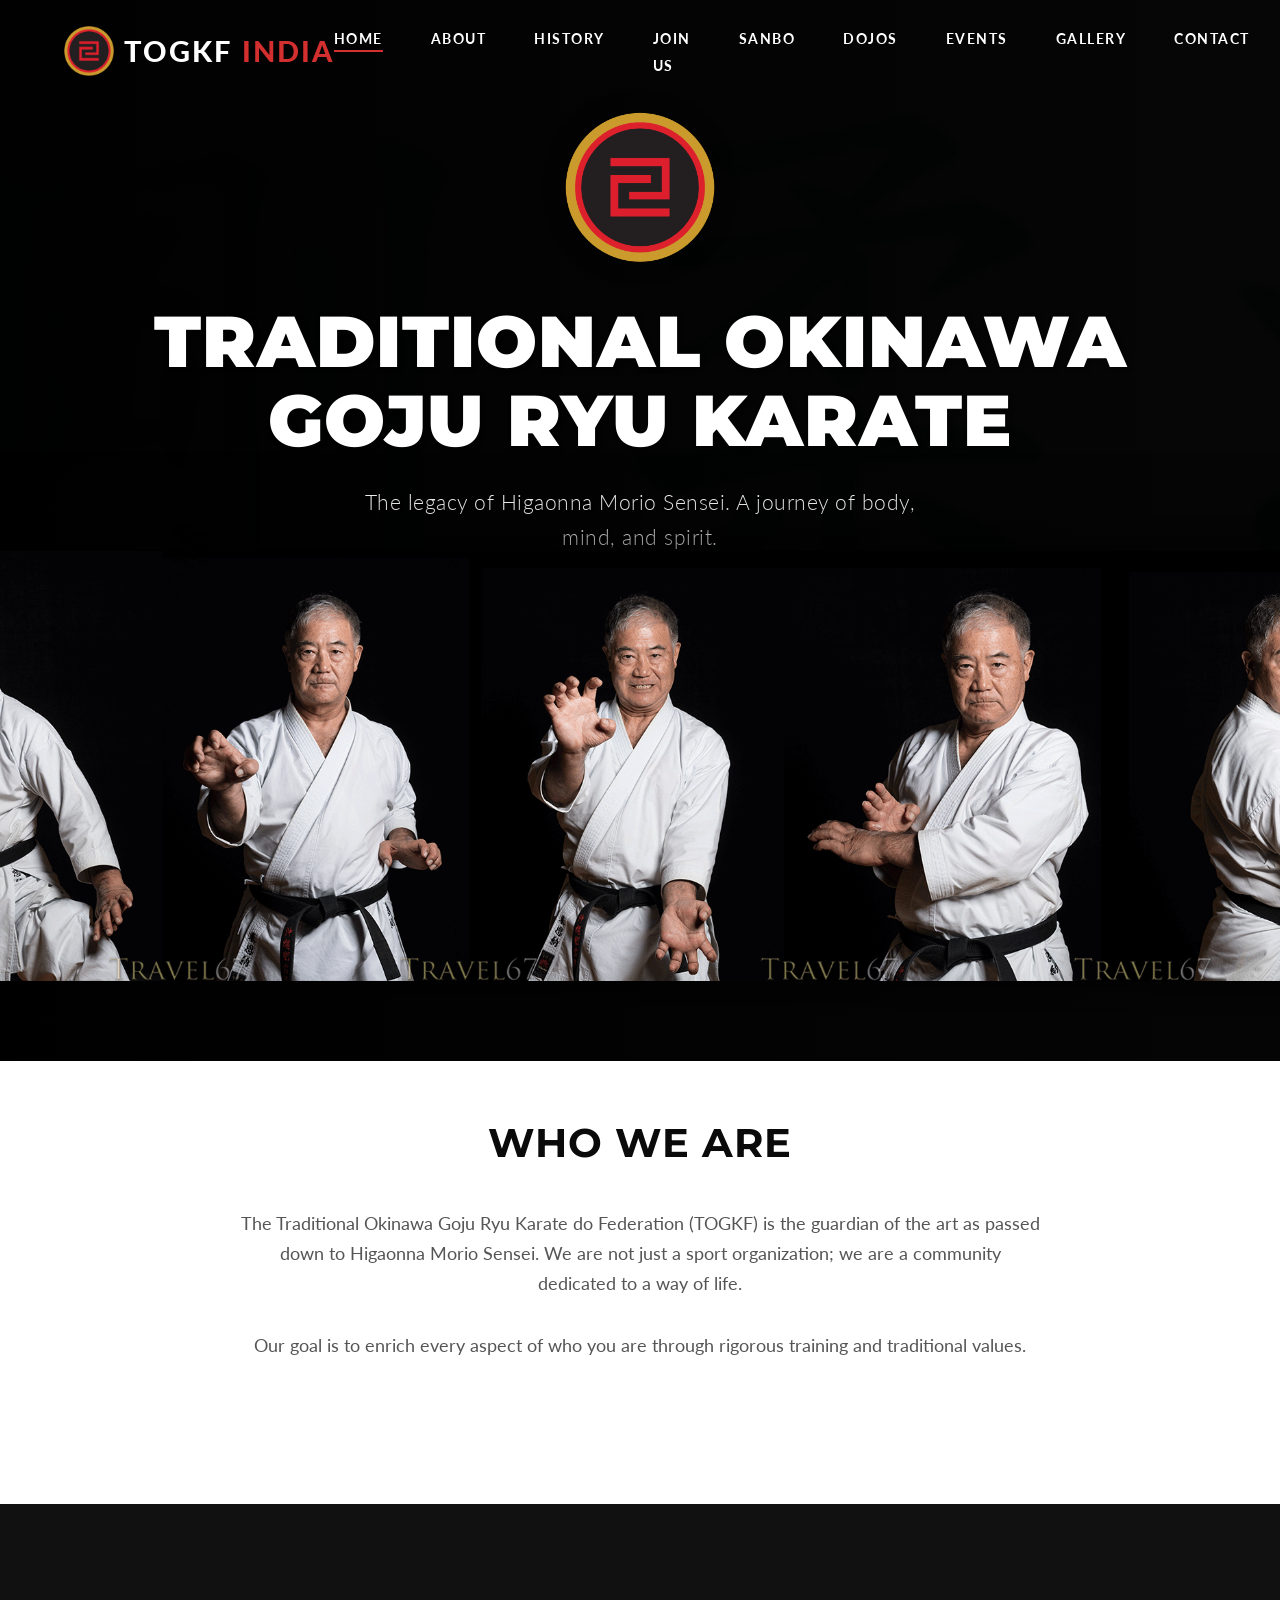
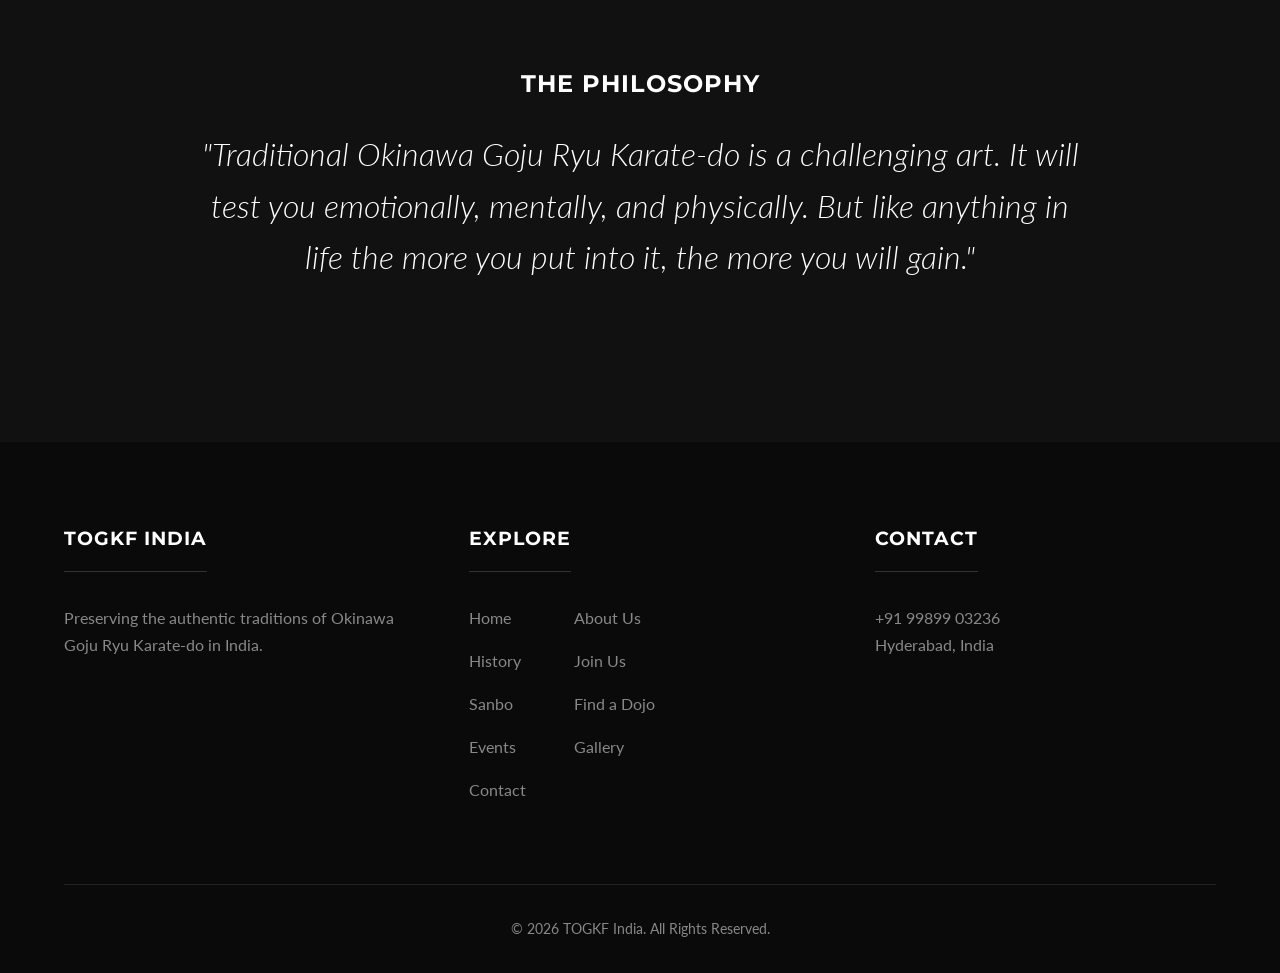
==== commit cc9a2b5c: "Decompose Monolith" ====
--- a/index.html
+++ b/index.html
@@ -7,8 +7,57 @@
     <title>TOGKF India - Traditional Okinawa Goju Ryu Karate Federation</title>
     <meta name="description"
         content="Official website of Traditional Okinawa Goju Ryu Karate Federation (TOGKF) in India. Preserving the legacy of Higaonna Morio Sensei.">
-    <link rel="icon" type="image/png" href="assets/togkf_logo.png">
-    <link rel="stylesheet" href="css/style.css">
+    
+    <!-- Canonical URL -->
+    <link rel="canonical" href="https://togkf.in/">
+    
+    <!-- Open Graph Meta Tags -->
+    <meta property="og:title" content="TOGKF India - Traditional Okinawa Goju Ryu Karate Federation">
+    <meta property="og:description" content="Official website of Traditional Okinawa Goju Ryu Karate Federation (TOGKF) in India. Preserving the legacy of Higaonna Morio Sensei.">
+    <meta property="og:image" content="https://togkf.in/assets/togkf_logo.png">
+    <meta property="og:url" content="https://togkf.in/">
+    <meta property="og:type" content="website">
+    <meta property="og:site_name" content="TOGKF India">
+
+    <!-- Twitter Meta Tags -->
+    <meta name="twitter:card" content="summary_large_image">
+    <meta name="twitter:title" content="TOGKF India - Traditional Okinawa Goju Ryu Karate Federation">
+    <meta name="twitter:description" content="Official website of Traditional Okinawa Goju Ryu Karate Federation (TOGKF) in India. Preserving the legacy of Higaonna Morio Sensei.">
+    <meta name="twitter:image" content="https://togkf.in/assets/togkf_logo.png">
+
+    <!-- Favicon -->
+    <link rel="icon" type="image/png" href="/assets/logos/favicon-96x96.png" sizes="96x96" />
+    <link rel="icon" type="image/svg+xml" href="/assets/logos/favicon.svg" />
+    <link rel="shortcut icon" href="/assets/logos/favicon.ico" />
+    <link rel="apple-touch-icon" sizes="180x180" href="/assets/logos/apple-touch-icon.png" />
+    <meta name="apple-mobile-web-app-title" content="TOGKF" />
+    <link rel="manifest" href="/assets/logos/site.webmanifest" />
+    
+    <!-- Structured Data -->
+    <script type="application/ld+json">
+    {
+      "@context": "https://schema.org",
+      "@type": "SportsOrganization",
+      "name": "TOGKF India",
+      "alternateName": "Traditional Okinawa Goju Ryu Karate Federation India",
+      "url": "https://togkf.in",
+      "logo": "https://togkf.in/assets/togkf_logo.png",
+      "description": "Official website of Traditional Okinawa Goju Ryu Karate Federation (TOGKF) in India. Preserving the legacy of Higaonna Morio Sensei.",
+      "address": {
+        "@type": "PostalAddress",
+        "addressLocality": "Hyderabad",
+        "addressCountry": "IN"
+      },
+      "telephone": "+919989903236",
+      "sport": "Karate",
+      "sameAs": []
+    }
+    </script>
+    <link rel="preconnect" href="https://fonts.googleapis.com">
+    <link rel="preconnect" href="https://fonts.gstatic.com" crossorigin>
+    <link href="https://fonts.googleapis.com/css2?family=Lato:wght@300;400;700&family=Montserrat:wght@400;700;900&display=swap" rel="stylesheet">
+    <link rel="stylesheet" href="css/common.css">
+    <link rel="stylesheet" href="css/index.css">
     <!-- Google tag (gtag.js) -->
     <script async src="https://www.googletagmanager.com/gtag/js?id=G-C6S437FDSE"></script>
     <script>
@@ -23,12 +72,12 @@
 <body>
     <header>
         <nav>
-            <a href="/index" class="logo">
+            <a href="/" class="logo">
                 <img src="assets/togkf_logo.png" alt="TOGKF Logo">
                 TOGKF <span>INDIA</span>
             </a>
             <ul class="nav-links">
-                <li><a href="/index" class="active">Home</a></li>
+                <li><a href="/" class="active">Home</a></li>
                 <li><a href="/about">About</a></li>
                 <li><a href="/history">History</a></li>
                 <li><a href="/affiliate">Join Us</a></li>
@@ -96,7 +145,7 @@
                 <div class="footer-section">
                     <h3>Explore</h3>
                     <ul class="footer-explore-grid">
-                        <li><a href="/index">Home</a></li>
+                        <li><a href="/">Home</a></li>
                         <li><a href="/about">About Us</a></li>
                         <li><a href="/history">History</a></li>
                         <li><a href="/affiliate">Join Us</a></li>
@@ -120,7 +169,7 @@
         </div>
     </footer>
 
-    <script src="js/main.js"></script>
+    <script defer src="js/main.js"></script>
 </body>
 
 </html>
--- a/css/common.css
+++ b/css/common.css
@@ -0,0 +1,388 @@
+/* Fonts loaded via <link> in HTML head for faster non-blocking delivery */
+
+:root {
+    --primary-color: #0a0a0a;
+    /* Almost black */
+    --secondary-color: #ffffff;
+    --accent-color: #D32F2F;
+    /* Deep Red */
+    --text-color: #e0e0e0;
+    /* Off-white for dark mode feel */
+    --text-dark: #333333;
+    --bg-dark: #111111;
+    --bg-light: #f9f9f9;
+    --font-heading: 'Montserrat', sans-serif;
+    --font-body: 'Lato', sans-serif;
+    --transition: all 0.4s cubic-bezier(0.165, 0.84, 0.44, 1);
+}
+
+* {
+    margin: 0;
+    padding: 0;
+    box-sizing: border-box;
+}
+
+body {
+    font-family: var(--font-body);
+    line-height: 1.7;
+    color: var(--text-dark);
+    background-color: var(--secondary-color);
+    overflow-x: hidden;
+}
+
+h1,
+h2,
+h3,
+h4 {
+    font-family: var(--font-heading);
+    font-weight: 700;
+    color: var(--primary-color);
+    text-transform: uppercase;
+    letter-spacing: 1px;
+    margin-bottom: 1.5rem;
+}
+
+a {
+    text-decoration: none;
+    color: inherit;
+    transition: var(--transition);
+}
+
+/* --- Navigation --- */
+header {
+    position: fixed;
+    width: 100%;
+    top: 0;
+    z-index: 1000;
+    transition: var(--transition);
+    padding: 1.5rem 0;
+    background: transparent;
+}
+
+header.scrolled {
+    background: rgba(255, 255, 255, 0.95);
+    padding: 1rem 0;
+    box-shadow: 0 4px 20px rgba(0, 0, 0, 0.05);
+    backdrop-filter: blur(10px);
+}
+
+nav {
+    display: flex;
+    justify-content: space-between;
+    align-items: center;
+    width: 90%;
+    max-width: 1400px;
+    margin: 0 auto;
+}
+
+.logo {
+    font-size: 1.8rem;
+    font-weight: 900;
+    color: var(--secondary-color);
+    /* White initially */
+    letter-spacing: 2px;
+    display: flex;
+    align-items: center;
+    gap: 10px;
+}
+
+.logo img {
+    height: 50px;
+    width: auto;
+}
+
+header.scrolled .logo {
+    color: var(--primary-color);
+}
+
+.logo span {
+    color: var(--accent-color);
+}
+
+.nav-links {
+    display: flex;
+    list-style: none;
+    gap: 3rem;
+}
+
+.nav-links li a {
+    font-weight: 700;
+    font-size: 0.85rem;
+    color: var(--secondary-color);
+    text-transform: uppercase;
+    letter-spacing: 1.5px;
+    position: relative;
+}
+
+header.scrolled .nav-links li a {
+    color: var(--primary-color);
+}
+
+.nav-links li a::after {
+    content: '';
+    position: absolute;
+    width: 0;
+    height: 2px;
+    bottom: -5px;
+    left: 0;
+    background-color: var(--accent-color);
+    transition: var(--transition);
+}
+
+.nav-links li a:hover::after,
+.nav-links li a.active::after {
+    width: 100%;
+}
+
+.hamburger {
+    display: none;
+    cursor: pointer;
+}
+
+.bar {
+    display: block;
+    width: 30px;
+    height: 2px;
+    margin: 6px auto;
+    background-color: var(--secondary-color);
+    transition: var(--transition);
+}
+
+header.scrolled .bar {
+    background-color: var(--primary-color);
+}
+
+/* Keep header text white on pages that have a dark header (inline style or `.dark` class) */
+header.dark,
+header[style*="#0a0a0a"] {
+    background: var(--primary-color);
+}
+
+header.dark .logo,
+header[style*="#0a0a0a"] .logo,
+header.dark .nav-links li a,
+header[style*="#0a0a0a"] .nav-links li a {
+    color: var(--secondary-color);
+}
+
+header.dark.scrolled,
+header[style*="#0a0a0a"].scrolled {
+    background: rgba(10, 10, 10, 0.95);
+    box-shadow: 0 4px 20px rgba(0, 0, 0, 0.15);
+}
+
+header.dark.scrolled .logo,
+header[style*="#0a0a0a"].scrolled .logo,
+header.dark.scrolled .nav-links li a,
+header[style*="#0a0a0a"].scrolled .nav-links li a {
+    color: var(--secondary-color);
+}
+
+header.dark .bar,
+header[style*="#0a0a0a"] .bar,
+header.dark.scrolled .bar,
+header[style*="#0a0a0a"].scrolled .bar {
+    background-color: var(--secondary-color);
+}
+
+header.dark .hamburger.active .bar,
+header[style*="#0a0a0a"] .hamburger.active .bar {
+    background-color: var(--secondary-color);
+}
+
+/* --- Sections --- */
+section {
+    padding: 3rem 0;
+}
+
+.container {
+    width: 90%;
+    max-width: 1200px;
+    margin: 0 auto;
+}
+
+.section-title {
+    text-align: center;
+    font-size: 2.5rem;
+    margin-bottom: 5rem;
+    position: relative;
+    display: inline-block;
+    left: 50%;
+    transform: translateX(-50%);
+}
+
+.section-title::after {
+    content: '';
+    display: block;
+    width: 60px;
+    height: 4px;
+    background: var(--accent-color);
+    margin: 15px auto 0;
+}
+
+/* --- Buttons --- */
+.btn {
+    display: inline-block;
+    padding: 1rem 3rem;
+    background: transparent;
+    color: var(--secondary-color);
+    border: 2px solid var(--secondary-color);
+    font-weight: 700;
+    text-transform: uppercase;
+    letter-spacing: 2px;
+    cursor: pointer;
+    transition: var(--transition);
+}
+
+.btn:hover {
+    background: var(--secondary-color);
+    color: var(--primary-color);
+    transform: translateY(-3px);
+    box-shadow: 0 10px 20px rgba(0, 0, 0, 0.2);
+}
+
+.btn-primary {
+    background: var(--accent-color);
+    border-color: var(--accent-color);
+}
+
+.btn-primary:hover {
+    background: #b71c1c;
+    border-color: #b71c1c;
+    color: var(--secondary-color);
+}
+
+/* --- Footer --- */
+footer {
+    background: var(--primary-color);
+    color: #888;
+    padding: 5rem 0 2rem;
+}
+
+.footer-content {
+    display: grid;
+    grid-template-columns: repeat(auto-fit, minmax(250px, 1fr));
+    gap: 4rem;
+    margin-bottom: 4rem;
+}
+
+.footer-section h3 {
+    color: var(--secondary-color);
+    font-size: 1.2rem;
+    margin-bottom: 2rem;
+    border-bottom: 1px solid #333;
+    padding-bottom: 1rem;
+    display: inline-block;
+}
+
+.footer-section ul li {
+    margin-bottom: 1rem;
+}
+
+.footer-explore-grid {
+    display: grid;
+    grid-template-columns: repeat(2, max-content);
+    gap: 0 3rem;
+    list-style: none;
+    padding: 0;
+}
+
+.footer-section ul li a:hover {
+    color: var(--secondary-color);
+    padding-left: 5px;
+}
+
+.footer-bottom {
+    text-align: center;
+    padding-top: 2rem;
+    border-top: 1px solid #222;
+    font-size: 0.9rem;
+}
+
+/* --- Animations --- */
+@keyframes fadeInUp {
+    to {
+        opacity: 1;
+        transform: translateY(0);
+    }
+}
+
+@keyframes fadeInDown {
+    to {
+        opacity: 1;
+        transform: translateY(0);
+    }
+}
+
+.fade-in-section {
+    opacity: 0;
+    transform: translateY(30px);
+    transition: opacity 0.8s ease-out, transform 0.8s ease-out;
+    will-change: opacity, visibility;
+}
+
+.fade-in-section.is-visible {
+    opacity: 1;
+    transform: none;
+}
+
+/* --- Responsive --- */
+@media (max-width: 768px) {
+    .hamburger {
+        display: block;
+        z-index: 1001;
+    }
+
+    .hamburger.active .bar {
+        background-color: var(--primary-color);
+    }
+
+    .hamburger.active .bar:nth-child(2) {
+        opacity: 0;
+    }
+
+    .hamburger.active .bar:nth-child(1) {
+        transform: translateY(8px) rotate(45deg);
+    }
+
+    .hamburger.active .bar:nth-child(3) {
+        transform: translateY(-8px) rotate(-45deg);
+    }
+
+    .nav-links {
+        position: fixed;
+        left: 0;
+        top: 0;
+        height: 100vh;
+        width: 100%;
+        background: var(--primary-color);
+        flex-direction: column;
+        justify-content: center;
+        align-items: center;
+        gap: 2rem;
+        transform: translateX(100%);
+        transition: transform 0.4s ease-in-out;
+        z-index: 1000;
+    }
+
+    .nav-links.active {
+        transform: translateX(0);
+    }
+
+    .nav-links li a {
+        color: var(--secondary-color) !important;
+        font-size: 1.5rem;
+    }
+
+    .hamburger.active .bar {
+        background-color: var(--secondary-color) !important;
+    }
+
+    header.nav-active .logo {
+        color: var(--secondary-color) !important;
+    }
+
+    .page-header h1 {
+        font-size: 2rem !important;
+    }
+}
--- a/css/index.css
+++ b/css/index.css
@@ -0,0 +1,174 @@
+/* --- Hero Section (index.html only) --- */
+.hero {
+    min-height: 100vh;
+    padding-top: 80px;
+    /* Account for fixed header */
+    background-image: linear-gradient(to right, rgba(0, 0, 0, 0.9), rgba(0, 0, 0, 0.4)), url('../assets/banner.png');
+    background-size: cover;
+    background-repeat: no-repeat;
+    background-position: center;
+    background-color: var(--primary-color);
+    display: flex;
+    align-items: center;
+    position: relative;
+    overflow: hidden;
+}
+
+.hero-grid {
+    display: flex;
+    flex-direction: column;
+    justify-content: center;
+    align-items: center;
+    gap: 2rem;
+    width: 100%;
+    height: 100%;
+    text-align: center;
+}
+
+.hero-content {
+    padding: 2rem 0 2rem;
+    opacity: 0;
+    transform: translateY(-30px);
+    animation: fadeInDown 1s ease forwards 0.2s;
+    text-align: center;
+}
+
+.hero-big-logo {
+    width: 150px;
+    height: auto;
+    margin-bottom: 2rem;
+    filter: drop-shadow(0 0 10px rgba(0, 0, 0, 0.5));
+    animation: fadeInUp 1s ease forwards 0.3s;
+    opacity: 0;
+}
+
+.hero-content h1 {
+    font-size: 4.5rem;
+    font-weight: 900;
+    color: var(--secondary-color);
+    margin-bottom: 1.5rem;
+    line-height: 1.1;
+    text-shadow: 2px 2px 4px rgba(0, 0, 0, 0.5);
+}
+
+.hero-content p {
+    font-size: 1.3rem;
+    font-weight: 300;
+    margin: 0 auto 3rem auto;
+    letter-spacing: 0.5px;
+    max-width: 600px;
+    text-shadow: 1px 1px 2px rgba(0, 0, 0, 0.5);
+    color: var(--secondary-color);
+}
+
+.hero-image {
+    position: relative;
+    height: auto;
+    width: 100%;
+    display: flex;
+    justify-content: center;
+    align-items: flex-end;
+    opacity: 0;
+    transform: translateY(30px);
+    animation: fadeInUp 1s ease forwards 0.5s;
+    margin-bottom: 2rem;
+}
+
+.hero-image img {
+    max-width: 100%;
+    max-height: 78vh;
+    object-fit: contain;
+    filter: drop-shadow(0 0 30px rgba(0, 0, 0, 0.9));
+    transform: scale(1.37);
+    transform-origin: bottom center;
+    transition: transform 0.5s ease;
+}
+
+/* --- About Preview (index.html) --- */
+.about-preview {
+    background-color: var(--secondary-color);
+}
+
+.about-grid {
+    display: grid;
+    grid-template-columns: 1fr 1fr;
+    gap: 4rem;
+    align-items: center;
+}
+
+.about-text h2 {
+    font-size: 2.5rem;
+    margin-bottom: 2rem;
+}
+
+.about-text p {
+    margin-bottom: 2rem;
+    font-size: 1.1rem;
+    color: #555;
+}
+
+.about-image {
+    height: 500px;
+    background: #f0f0f0;
+    position: relative;
+    overflow: hidden;
+    box-shadow: 0 20px 40px rgba(0, 0, 0, 0.1);
+}
+
+.about-image img {
+    width: 100%;
+    height: 100%;
+    object-fit: contain;
+    transition: transform 0.8s ease;
+}
+
+.about-image:hover img {
+    transform: scale(1.05);
+}
+
+/* --- Philosophy (index.html) --- */
+.philosophy {
+    background-color: var(--bg-dark);
+    color: var(--secondary-color);
+    text-align: center;
+    padding: 10rem 0;
+}
+
+.philosophy h2 {
+    color: var(--secondary-color);
+}
+
+.philosophy p {
+    font-size: 2rem;
+    font-weight: 300;
+    font-style: italic;
+    max-width: 900px;
+    margin: 0 auto;
+    line-height: 1.6;
+}
+
+/* --- Responsive --- */
+@media (max-width: 968px) {
+    .hero-image img {
+        max-height: 65vh;
+    }
+
+    .hero-content h1 {
+        font-size: 3rem;
+    }
+}
+
+@media (max-width: 768px) {
+    .hero-content h1 {
+        font-size: 2.5rem;
+    }
+
+    .about-grid {
+        grid-template-columns: 1fr;
+    }
+
+    .about-image {
+        height: 300px;
+        order: -1;
+    }
+}
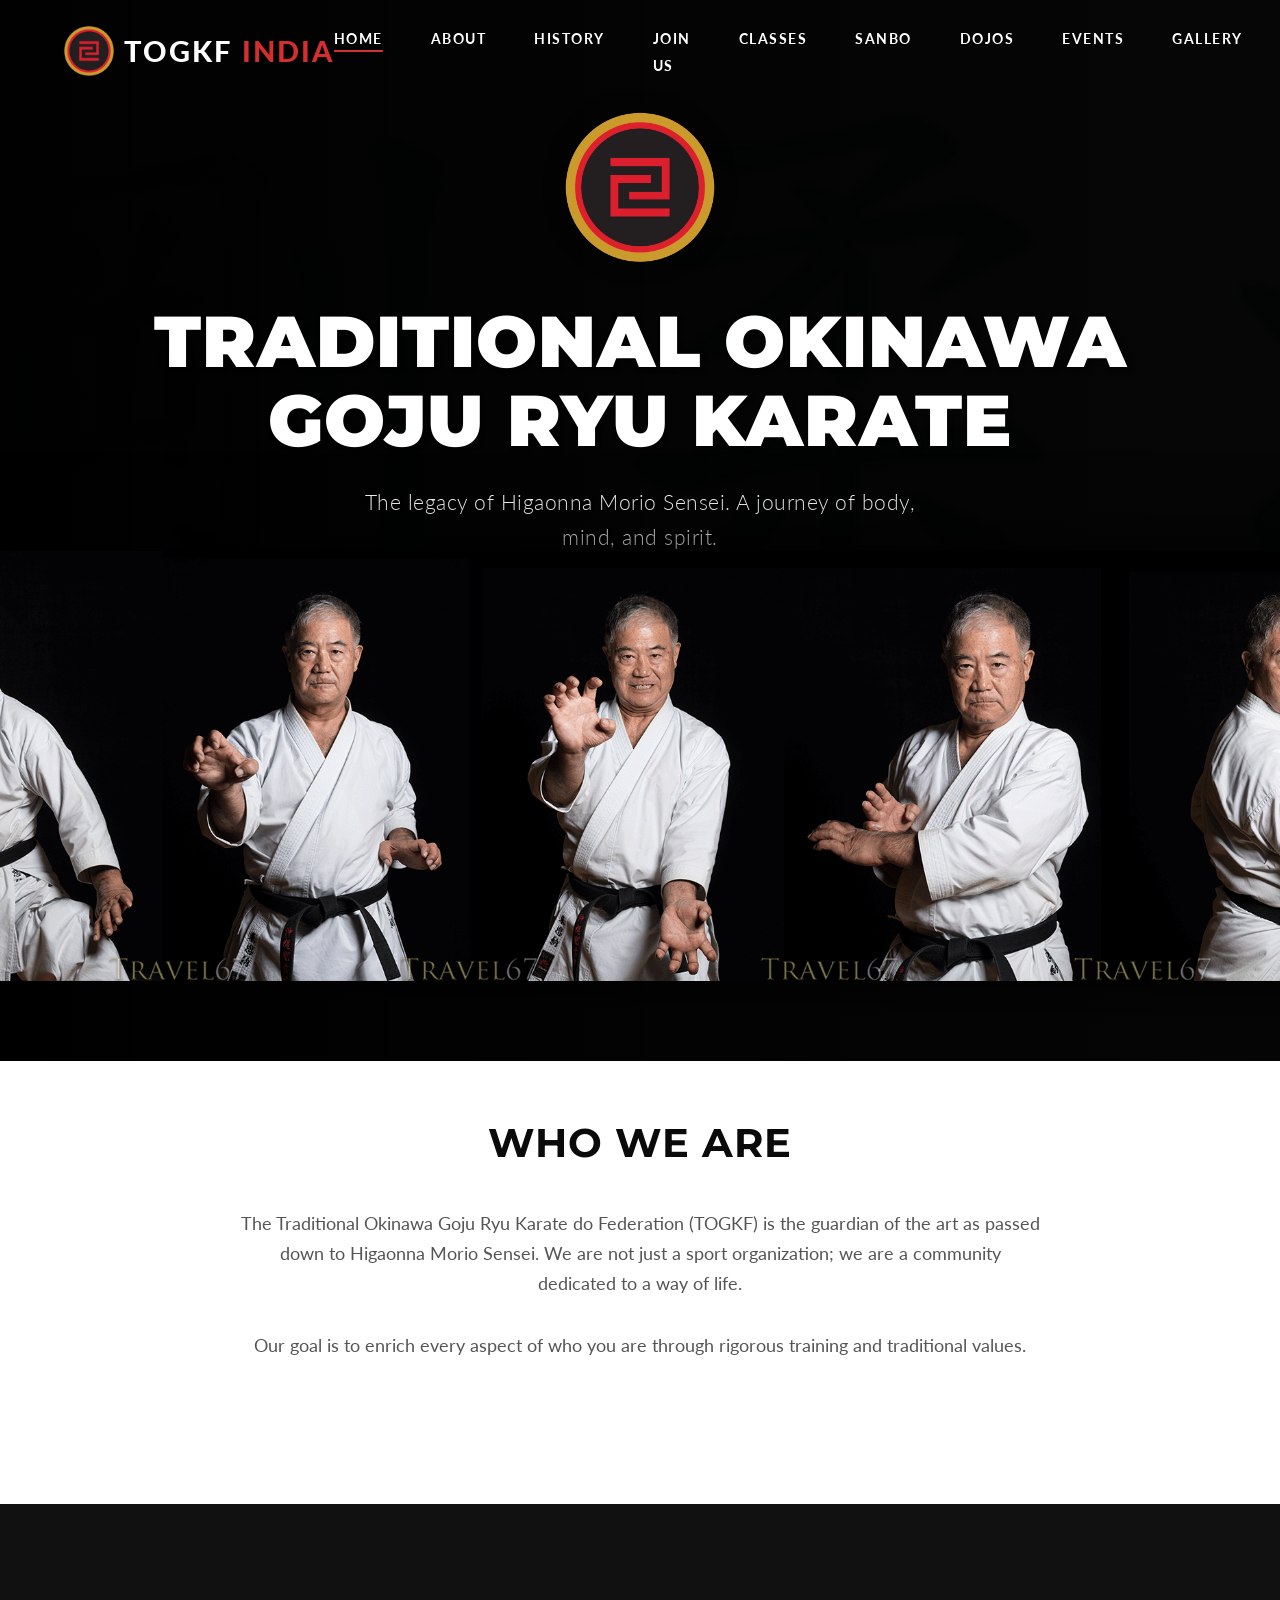
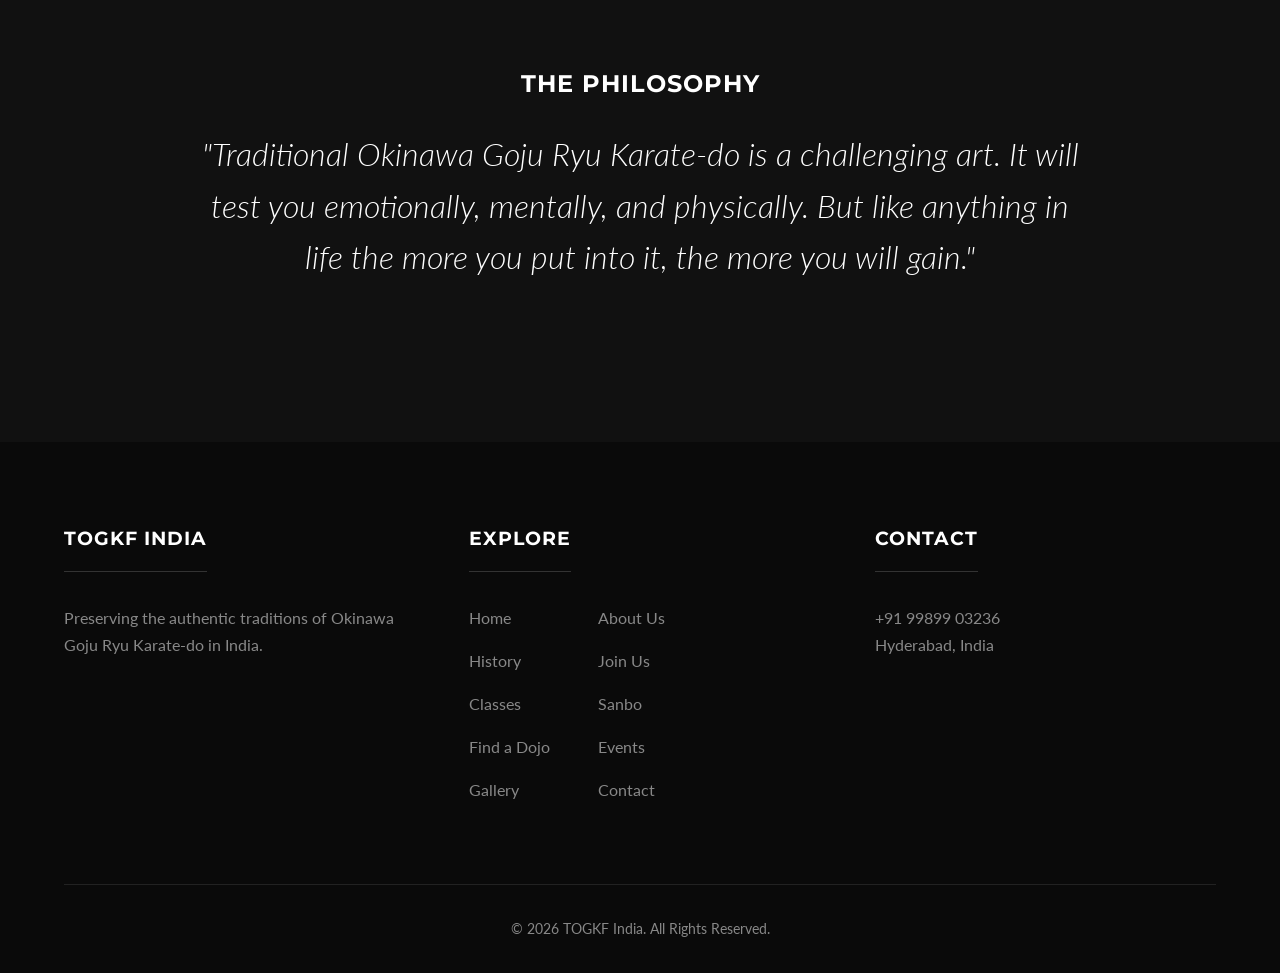
==== commit 8ee455ec: "feat: add new Classes sign-up page - Created classes.html based on affiliate.html template. - Implem" ====
--- a/index.html
+++ b/index.html
@@ -81,6 +81,7 @@
                 <li><a href="/about">About</a></li>
                 <li><a href="/history">History</a></li>
                 <li><a href="/affiliate">Join Us</a></li>
+                <li><a href="/classes">Classes</a></li>
                 <li><a href="/skgk">Sanbo</a></li>
                 <li><a href="/dojo">Dojos</a></li>
                 <li><a href="/events">Events</a></li>
@@ -149,6 +150,7 @@
                         <li><a href="/about">About Us</a></li>
                         <li><a href="/history">History</a></li>
                         <li><a href="/affiliate">Join Us</a></li>
+                        <li><a href="/classes">Classes</a></li>
                         <li><a href="/skgk">Sanbo</a></li>
                         <li><a href="/dojo">Find a Dojo</a></li>
                         <li><a href="/events">Events</a></li>
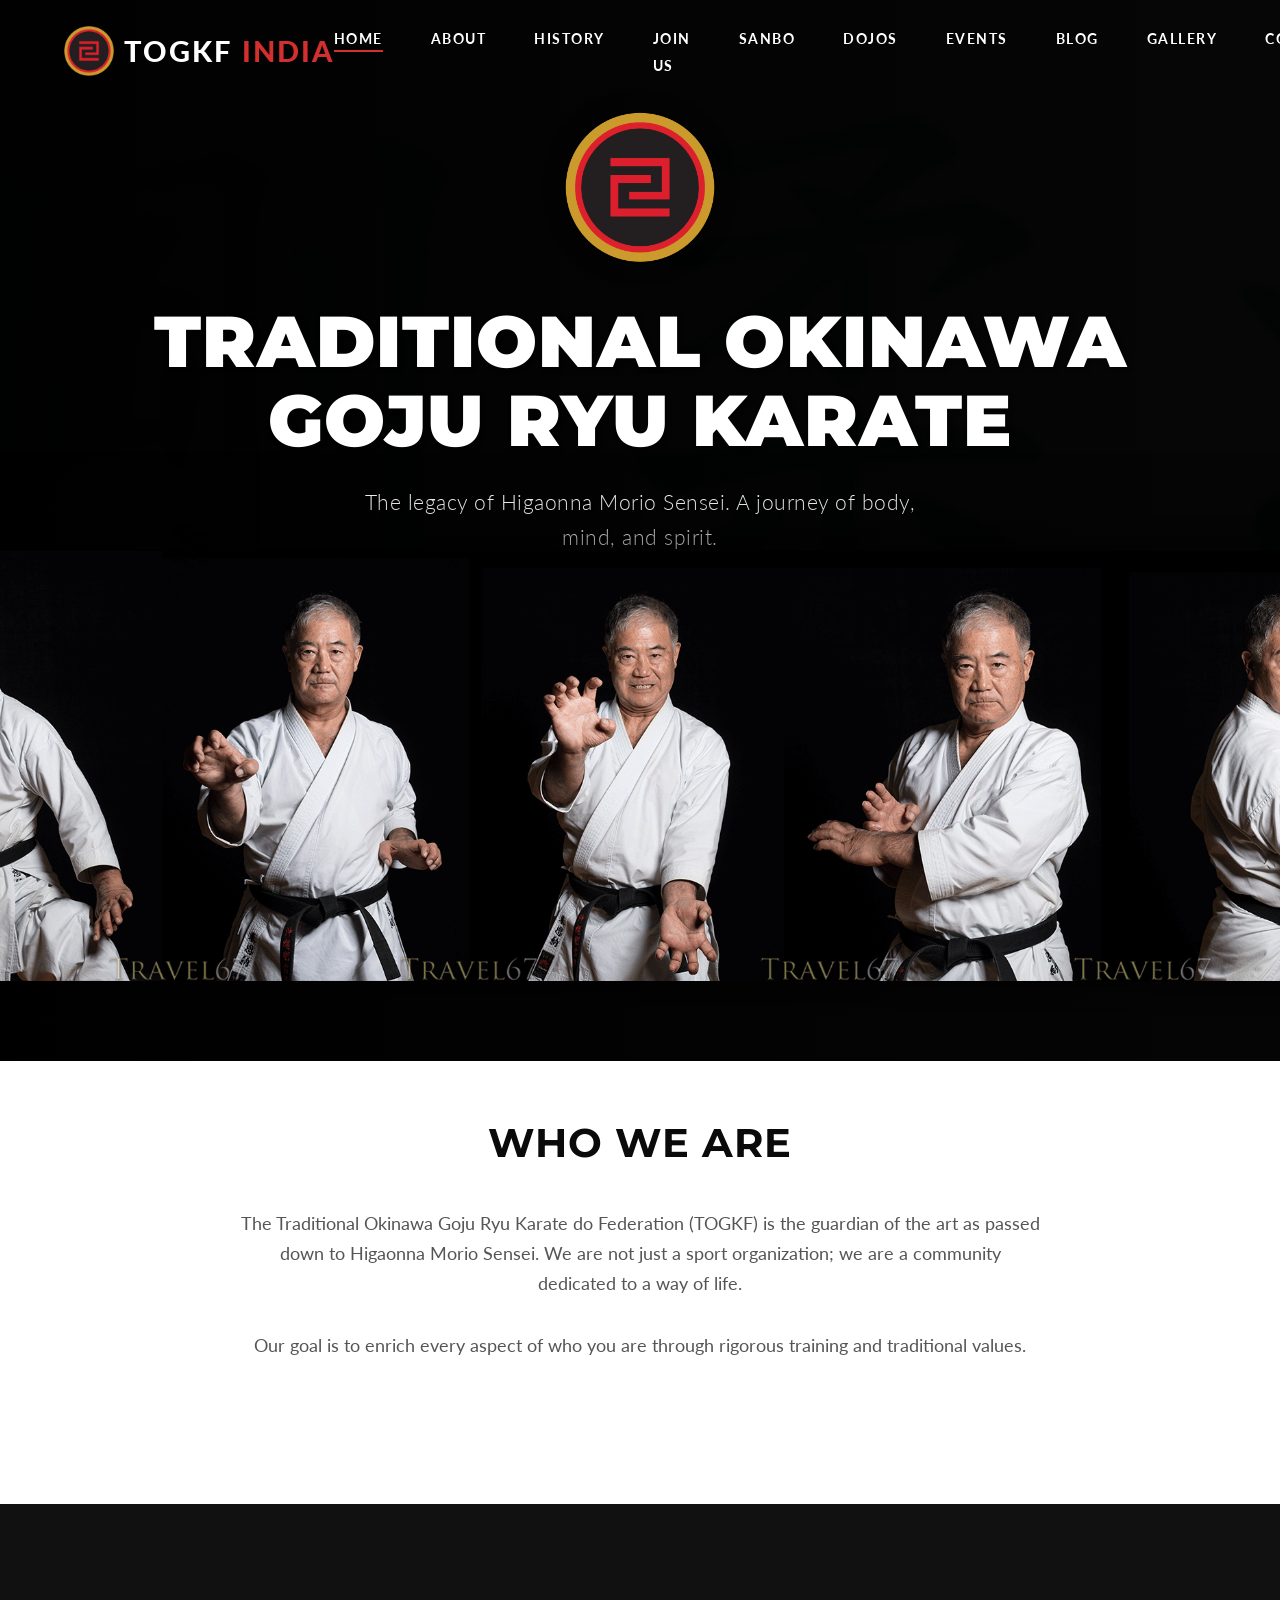
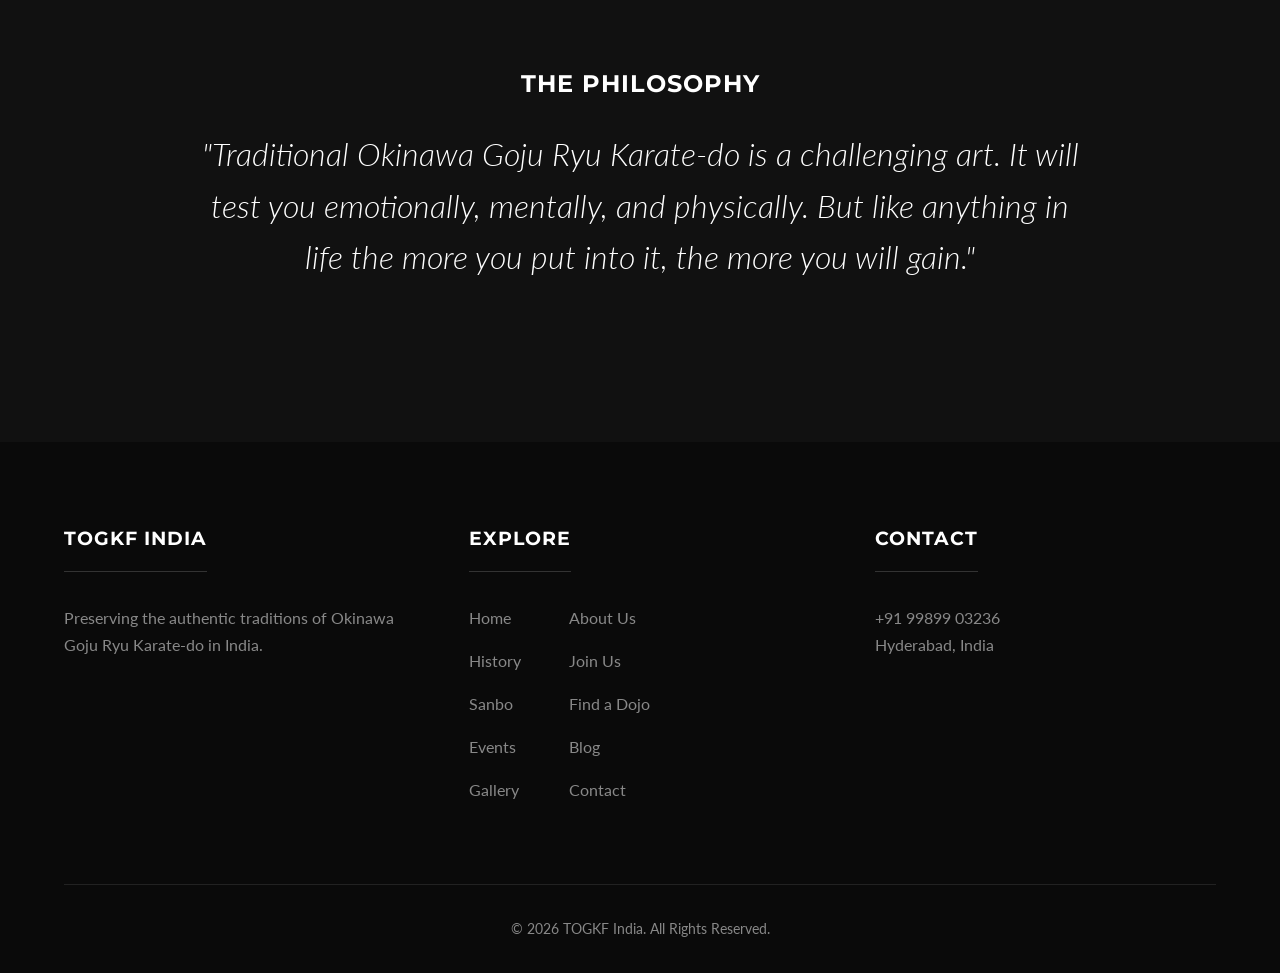
==== commit d497908f: "Add static blog system with GitHub Actions deploy" ====
--- a/index.html
+++ b/index.html
@@ -81,10 +81,10 @@
                 <li><a href="/about">About</a></li>
                 <li><a href="/history">History</a></li>
                 <li><a href="/affiliate">Join Us</a></li>
-                <li><a href="/classes">Classes</a></li>
                 <li><a href="/skgk">Sanbo</a></li>
                 <li><a href="/dojo">Dojos</a></li>
                 <li><a href="/events">Events</a></li>
+                <li><a href="/blogs">Blog</a></li>
                 <li><a href="/gallery">Gallery</a></li>
                 <li><a href="/contact">Contact</a></li>
             </ul>
@@ -150,10 +150,10 @@
                         <li><a href="/about">About Us</a></li>
                         <li><a href="/history">History</a></li>
                         <li><a href="/affiliate">Join Us</a></li>
-                        <li><a href="/classes">Classes</a></li>
                         <li><a href="/skgk">Sanbo</a></li>
                         <li><a href="/dojo">Find a Dojo</a></li>
                         <li><a href="/events">Events</a></li>
+                        <li><a href="/blogs">Blog</a></li>
                         <li><a href="/gallery">Gallery</a></li>
                         <li><a href="/contact">Contact</a></li>
                     </ul>
